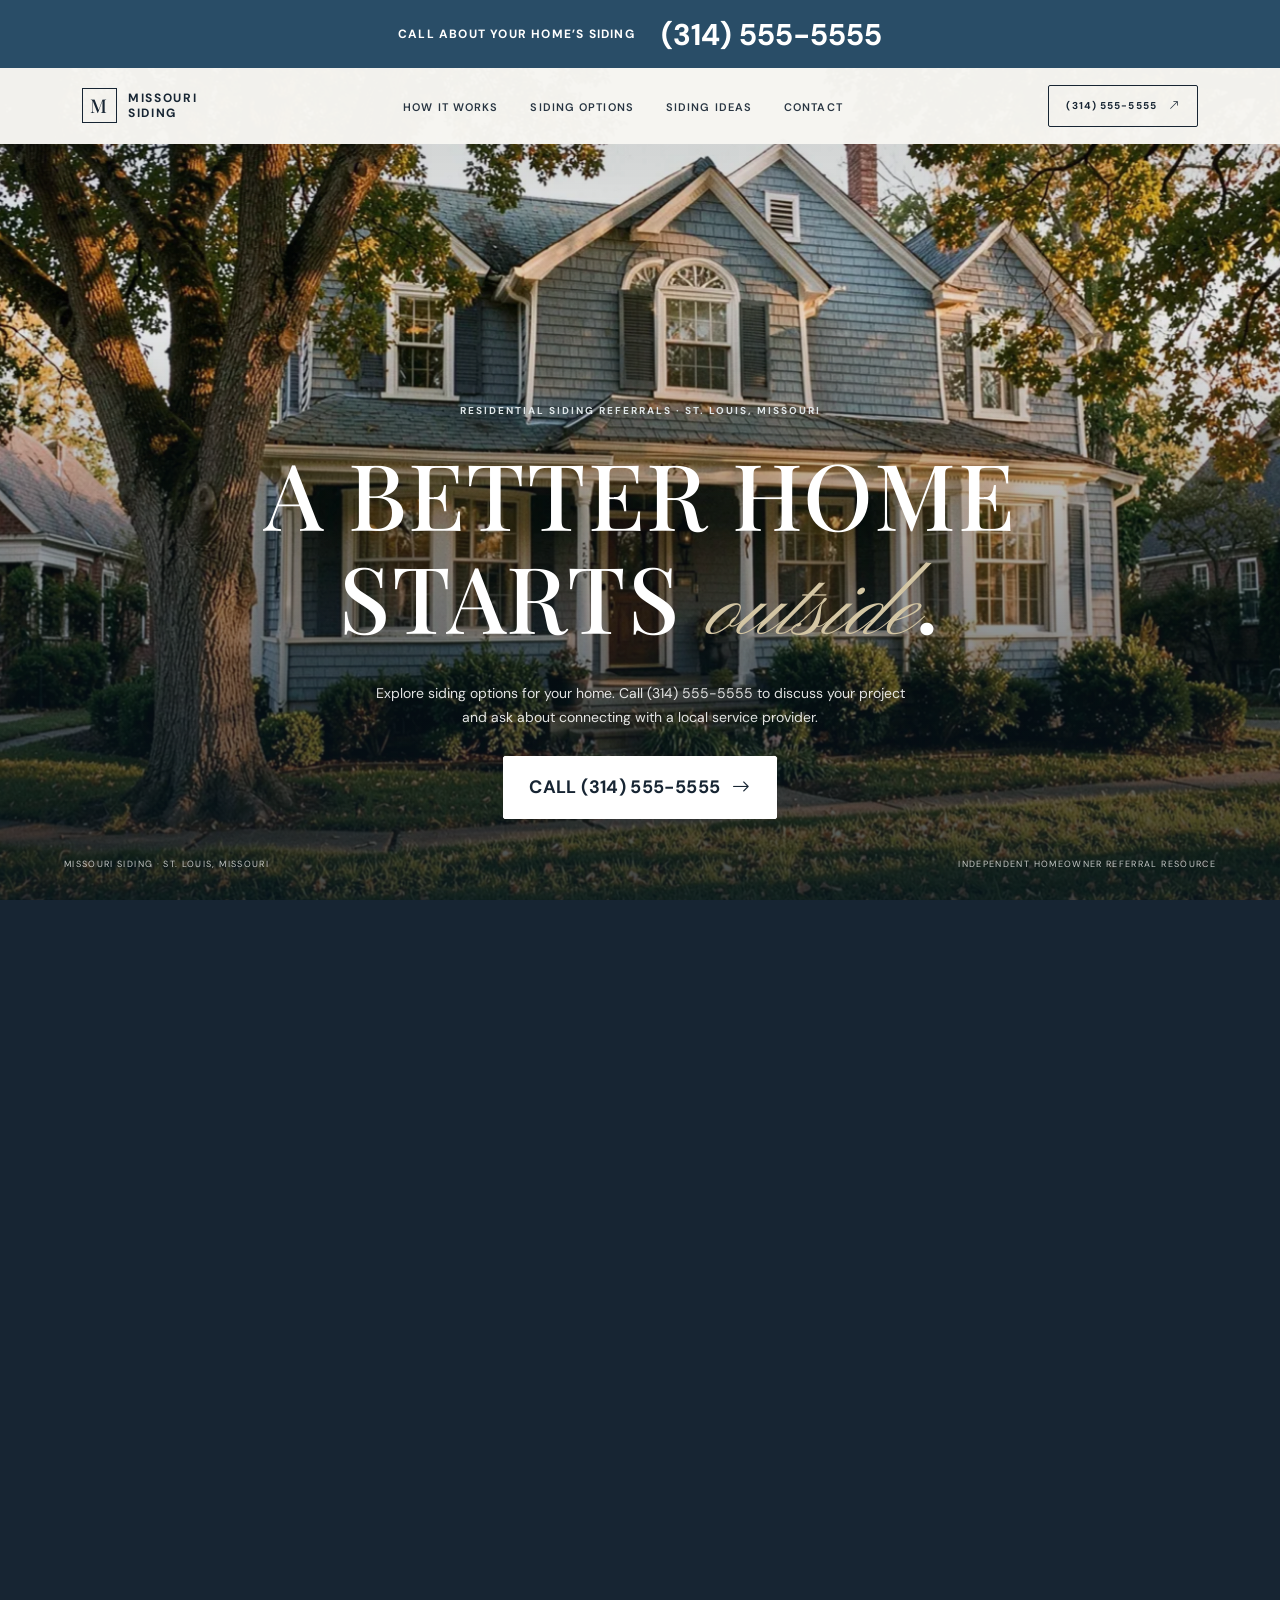
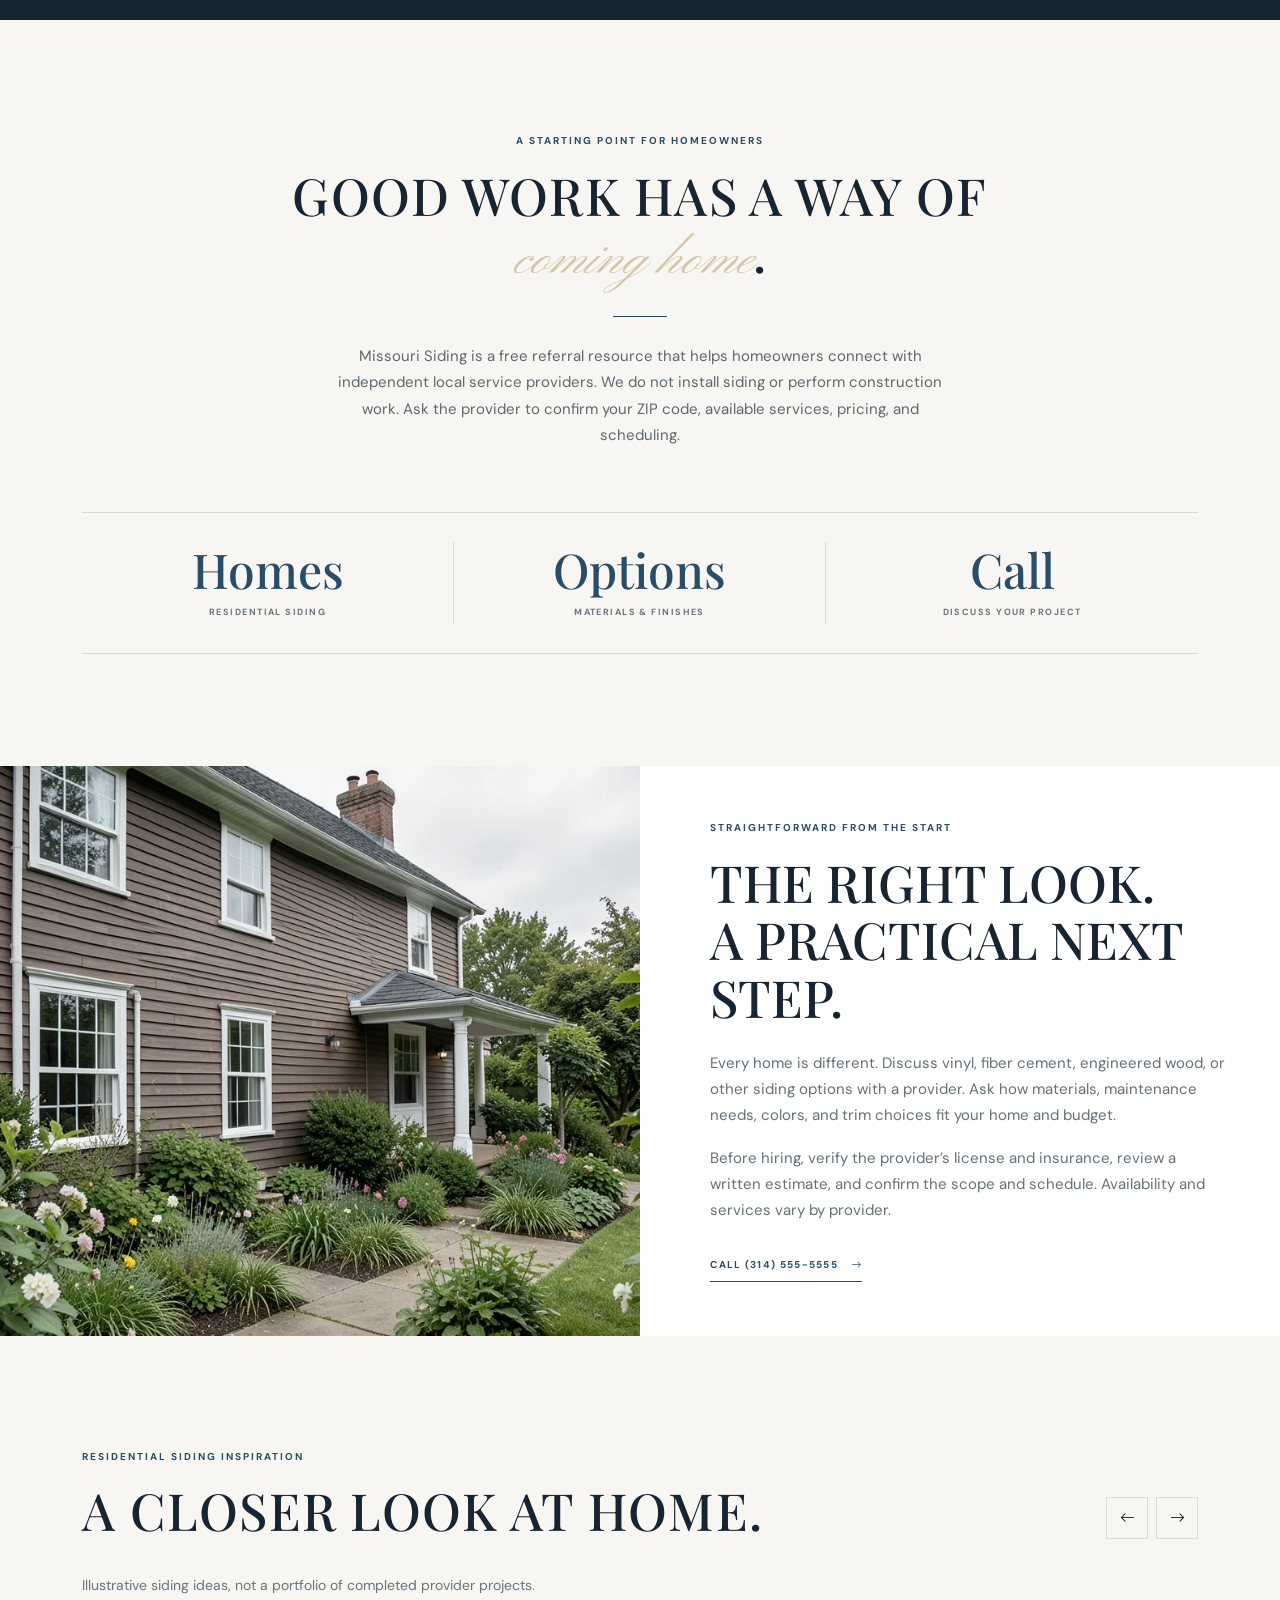
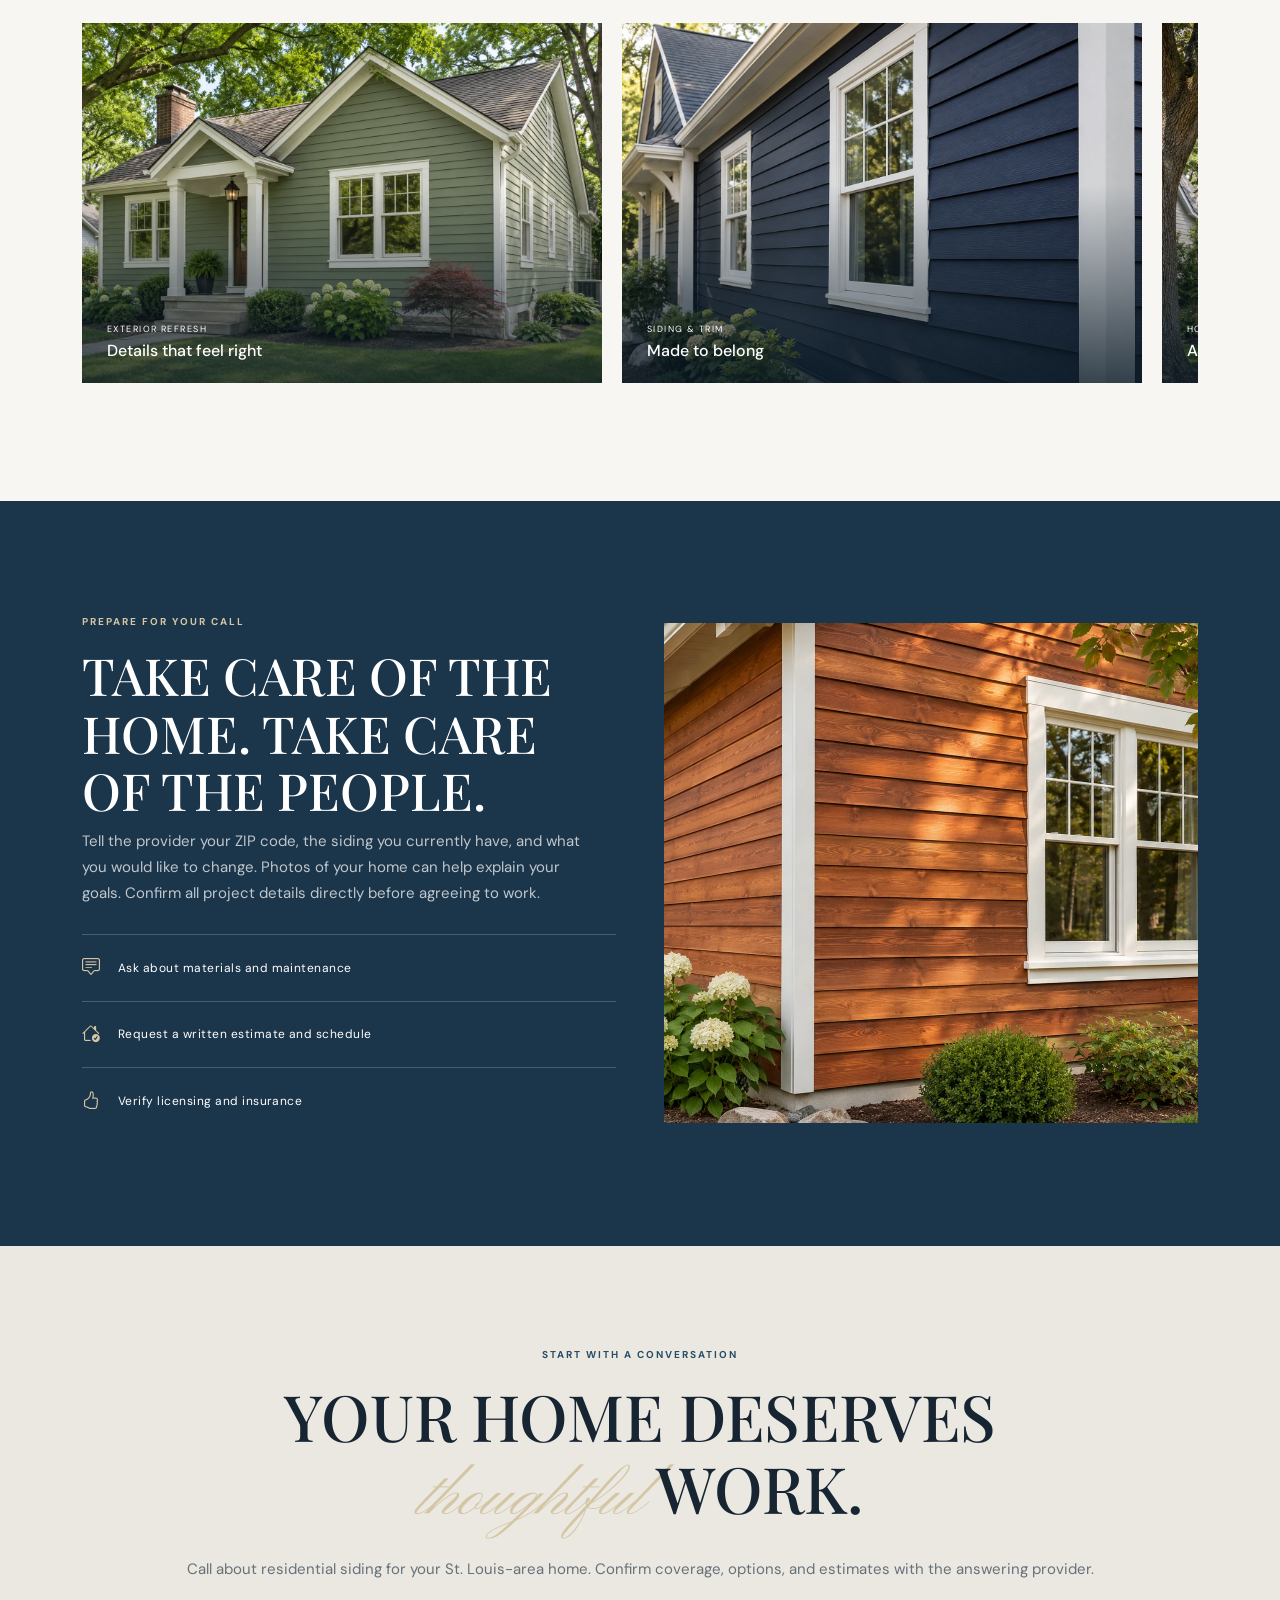
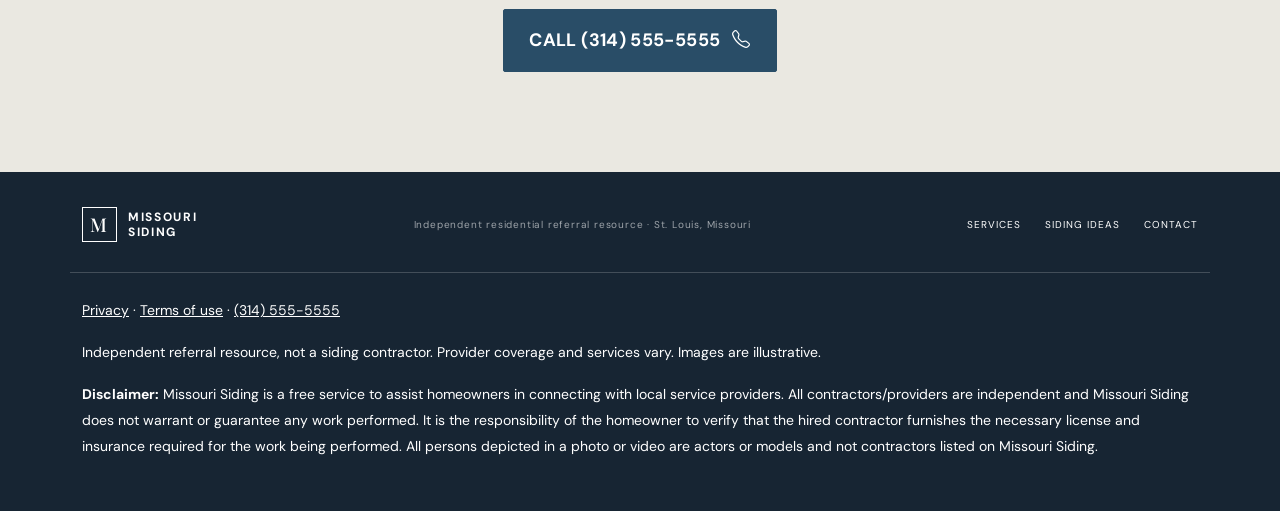
==== index.html @ 9c2a3795 "Add files via upload" ====
<!doctype html>
<html lang="en">
<head>
  <meta charset="utf-8">
  <meta name="viewport" content="width=device-width, initial-scale=1">
  <meta name="theme-color" content="#f7f6f2">
  <meta name="description" content="Explore residential siding options with Missouri Siding, an independent homeowner referral resource focused on St. Louis, Missouri.">
  <title>Missouri Siding — St. Louis Exterior Remodeling</title>
  <link rel="preconnect" href="https://fonts.googleapis.com">
  <link rel="preconnect" href="https://fonts.gstatic.com" crossorigin>
  <link href="https://fonts.googleapis.com/css2?family=DM+Sans:wght@400;500;600;700&family=Playfair+Display:wght@500;600;700&family=Pinyon+Script&display=swap" rel="stylesheet">
  <link href="https://cdn.jsdelivr.net/npm/bootstrap@5.3.3/dist/css/bootstrap.min.css" rel="stylesheet">
  <link href="https://cdn.jsdelivr.net/npm/bootstrap-icons@1.11.3/font/bootstrap-icons.min.css" rel="stylesheet">
  
<link rel="stylesheet" href="css/style.css">
</head>
<body><a class="call-banner" href="tel:+13145555555"><span>CALL ABOUT YOUR HOME’S SIDING</span><strong>(314) 555-5555</strong></a>
  <header class="site-nav" id="navbar">
    <div class="container nav-inner">
      <a class="brand" href="#top" aria-label="Missouri Siding home"><span class="brand-mark">M</span><span>Missouri<br>Siding</span></a>
      <nav aria-label="Main navigation">
        <ul class="nav-links">
          <li><a href="#story">How it works</a></li><li><a href="#services">Siding options</a></li><li><a href="#work">Siding ideas</a></li><li><a href="#contact">Contact</a></li>
        </ul>
      </nav>
      <a class="nav-cta" href="tel:+13145555555">(314) 555-5555 <i class="bi bi-arrow-up-right"></i></a>
      <button class="menu-toggle" aria-label="Open navigation" onclick="document.getElementById('mobileLinks').classList.toggle('d-none')"><i class="bi bi-list"></i></button>
    </div>
    <div id="mobileLinks" class="d-none bg-light text-dark p-3">
      <a class="d-block py-2" href="#story">How it works</a><a class="d-block py-2" href="#services">Siding options</a><a class="d-block py-2" href="#work">Siding ideas</a><a class="d-block py-2" href="#contact">Contact</a>
    </div>
  </header>

  <main id="top">
    <section class="hero-scroll" aria-label="Missouri Siding home">
      <div class="hero-sticky">
        <img class="hero-image first" src="assets/img-1.webp" alt="Beautiful updated home with classic siding">
        <img class="hero-image second" src="assets/img-2.webp" alt="Freshly renovated home exterior">
        <div class="hero-shade"></div>
        <div class="hero-content">
          <div class="eyebrow">Residential siding referrals · St. Louis, Missouri</div>
          <h1>A better home<br>starts <em class="script">outside</em>.</h1>
          <p>Explore siding options for your home. Call (314) 555-5555 to discuss your project and ask about connecting with a local service provider.</p>
          <a class="button-primary" href="tel:+13145555555">Call (314) 555-5555 <i class="bi bi-arrow-right"></i></a>
        </div>
        <div class="hero-caption"><span>Missouri Siding · St. Louis, Missouri</span><span>Independent homeowner referral resource</span></div>
      </div>
    </section>

    <section class="section-pad" id="story">
      <div class="container">
        <div class="intro reveal">
          <div class="eyebrow eyebrow-blue">A starting point for homeowners</div>
          <h2>Good work has a way of <em class="script">coming home</em>.</h2>
          <div class="rule"></div>
          <p>Missouri Siding is a free referral resource that helps homeowners connect with independent local service providers. We do not install siding or perform construction work. Ask the provider to confirm your ZIP code, available services, pricing, and scheduling.</p>
        </div>
        <div class="stats row g-0 reveal">
          <div class="col-4 stat"><strong>Homes</strong><span>Residential siding</span></div>
          <div class="col-4 stat"><strong>Options</strong><span>Materials &amp; finishes</span></div>
          <div class="col-4 stat"><strong>Call</strong><span>Discuss your project</span></div>
        </div>
      </div>
    </section>

    <section class="story" id="services">
      <div class="row g-0 align-items-stretch">
        <div class="col-md-6 story-img-wrap">
          <img src="assets/img-3.webp" alt="Carefully updated home exterior in a leafy neighborhood" loading="lazy">
        </div>
        <div class="col-md-6 d-flex align-items-center">
          <div class="story-copy reveal">
            <div class="eyebrow eyebrow-blue">Straightforward from the start</div>
            <h2>The right look.<br>A practical next step.</h2>
            <p>Every home is different. Discuss vinyl, fiber cement, engineered wood, or other siding options with a provider. Ask how materials, maintenance needs, colors, and trim choices fit your home and budget.</p>
            <p>Before hiring, verify the provider’s license and insurance, review a written estimate, and confirm the scope and schedule. Availability and services vary by provider.</p>
            <a href="tel:+13145555555" class="text-link">Call (314) 555-5555 <i class="bi bi-arrow-right"></i></a>
          </div>
        </div>
      </div>
    </section>

    <section class="section-pad" id="work">
      <div class="container">
        <div class="projects-head reveal">
          <div><div class="eyebrow eyebrow-blue">Residential siding inspiration</div><h2 class="section-title">A closer look at home.</h2></div>
          <div class="slider-buttons"><button type="button" aria-label="Previous projects" id="slidePrev"><i class="bi bi-arrow-left"></i></button><button type="button" aria-label="Next projects" id="slideNext"><i class="bi bi-arrow-right"></i></button></div>
        </div>
        <p class="photo-note">Illustrative siding ideas, not a portfolio of completed provider projects.</p><div class="project-track" id="projectTrack" aria-label="Illustrative residential siding photographs">
          <article class="project-card"><img src="assets/sage-lap-siding.webp" alt="Sage green horizontal siding on a family home" loading="lazy"><div class="project-label"><span>Exterior refresh</span><h3>Details that feel right</h3></div></article>
          <article class="project-card"><img src="assets/navy-siding-detail.webp" alt="Navy blue lap siding with crisp white window trim" loading="lazy"><div class="project-label"><span>Siding &amp; trim</span><h3>Made to belong</h3></div></article>
          <article class="project-card"><img src="assets/cream-board-batten.webp" alt="Cream vertical board-and-batten siding on a craftsman home" loading="lazy"><div class="project-label"><span>Home exterior</span><h3>A fresh first impression</h3></div></article>
          <article class="project-card"><img src="assets/gray-home-siding.webp" alt="Gray lap siding on a traditional residential home" loading="lazy"><div class="project-label"><span>Thoughtful renovation</span><h3>Built for the long run</h3></div></article>
        </div>
      </div>
    </section>

    <section class="section-pad promise">
      <div class="container">
        <div class="row align-items-center g-5">
          <div class="col-lg-6 reveal">
            <div class="eyebrow eyebrow-blue">Prepare for your call</div>
            <h2>Take care of the home. Take care of the people.</h2>
            <p>Tell the provider your ZIP code, the siding you currently have, and what you would like to change. Photos of your home can help explain your goals. Confirm all project details directly before agreeing to work.</p>
            <div class="promise-list" aria-label="Our commitments">
              <div class="promise-item"><i class="bi bi-chat-square-text"></i><span>Ask about materials and maintenance</span></div>
              <div class="promise-item"><i class="bi bi-house-check"></i><span>Request a written estimate and schedule</span></div>
              <div class="promise-item"><i class="bi bi-hand-thumbs-up"></i><span>Verify licensing and insurance</span></div>
            </div>
          </div>
          <div class="col-lg-6 promise-photo reveal">
            <img src="assets/cedar-siding-detail.webp" alt="Cedar-toned wood siding and white window trim" loading="lazy">
          </div>
        </div>
      </div>
    </section>

    <section class="cta" id="contact">
      <div class="eyebrow eyebrow-blue">Start with a conversation</div>
      <h2>Your home deserves <em class="script">thoughtful</em> work.</h2>
      <p>Call about residential siding for your St. Louis-area home. Confirm coverage, options, and estimates with the answering provider.</p>
      <a class="button-primary" href="tel:+13145555555">Call (314) 555-5555 <i class="bi bi-telephone"></i></a>
    </section>
  </main>

  <footer>
    <div class="container footer-inner">
      <a class="brand" href="#top"><span class="brand-mark">M</span><span>Missouri<br>Siding</span></a>
      <small>Independent residential referral resource · St. Louis, Missouri</small>
      <div class="footer-links"><a href="#services">Services</a><a href="#work">Siding ideas</a><a href="#contact">Contact</a></div>
    </div>
<div class="container footer-disclaimer"><p><a href="privacy.html">Privacy</a> · <a href="terms.html">Terms of use</a> · <a href="tel:+13145555555">(314) 555-5555</a></p><p>Independent referral resource, not a siding contractor. Provider coverage and services vary. Images are illustrative.</p><p><strong>Disclaimer:</strong> Missouri Siding is a free service to assist homeowners in connecting with local service providers. All contractors/providers are independent and Missouri Siding does not warrant or guarantee any work performed. It is the responsibility of the homeowner to verify that the hired contractor furnishes the necessary license and insurance required for the work being performed. All persons depicted in a photo or video are actors or models and not contractors listed on Missouri Siding.</p></div></footer>

<a class="mobile-call" href="tel:+13145555555">CALL NOW · (314) 555-5555</a>
  <script src="https://cdn.jsdelivr.net/npm/bootstrap@5.3.3/dist/js/bootstrap.bundle.min.js"></script>
  <script>
    (() => {
      const nav = document.getElementById('navbar');
      const hero = document.querySelector('.hero-scroll');
      const first = document.querySelector('.hero-image.first');
      const second = document.querySelector('.hero-image.second');
      const reduced = window.matchMedia('(prefers-reduced-motion: reduce)').matches;
      let ticking = false;

      function updateScroll() {
        const y = window.scrollY;
        nav.classList.toggle('scrolled', y > 35);
        if (!reduced && hero) {
          const rect = hero.getBoundingClientRect();
          const progress = Math.max(0, Math.min(1, -rect.top / Math.max(1, hero.offsetHeight - innerHeight)));
          first.style.transform = `scale(${1.02 + progress * .12})`;
          second.style.transform = `scale(${1.12 + progress * .08})`;
          second.style.opacity = String(Math.max(0, Math.min(1, (progress - .2) * 1.5)));
        }
        ticking = false;
      }
      window.addEventListener('scroll', () => {
        if (!ticking) { requestAnimationFrame(updateScroll); ticking = true; }
      }, {passive:true});
      updateScroll();

      document.documentElement.classList.add('reveal-ready');
      const revealItems = document.querySelectorAll('.reveal');
      if ('IntersectionObserver' in window) {
        const observer = new IntersectionObserver(entries => {
          entries.forEach(entry => {
            if (entry.isIntersecting) {
              entry.target.classList.add('is-visible');
              observer.unobserve(entry.target);
            }
          });
        }, {threshold:.12});
        revealItems.forEach(el => observer.observe(el));
      } else {
        revealItems.forEach(el => el.classList.add('is-visible'));
      }

      const track = document.getElementById('projectTrack');
      document.getElementById('slidePrev').addEventListener('click', () => track.scrollBy({left:-track.clientWidth*.75,behavior:reduced?'auto':'smooth'}));
      document.getElementById('slideNext').addEventListener('click', () => track.scrollBy({left:track.clientWidth*.75,behavior:reduced?'auto':'smooth'}));

      const stats = document.querySelector('.stats');
      if ('IntersectionObserver' in window && !reduced) {
        const countObserver = new IntersectionObserver(entries => {
          if (entries[0].isIntersecting) {
            document.querySelectorAll('[data-count]').forEach(el => {
              const target = Number(el.dataset.count);
              const start = performance.now();
              const duration = 1300;
              function count(now) {
                const p = Math.min(1, (now - start) / duration);
                const value = Math.floor(target * (1 - Math.pow(1 - p, 3)));
                el.textContent = target === 14000 ? value.toLocaleString() + (p === 1 ? '+' : '') : value;
                if (p < 1) requestAnimationFrame(count);
              }
              requestAnimationFrame(count);
            });
            countObserver.disconnect();
          }
        }, {threshold:.45});
        countObserver.observe(stats);
      }
    })();
  </script>
</body>
</html>
---- css/style.css ----
:root{--ink:#172533;--blue:#294d67;--blue-deep:#1b354a;--paper:#f7f6f2;--line:#d9ddd9;--muted:#68747d;--serif:"Playfair Display",Georgia,serif;--sans:"DM Sans",Arial,sans-serif}
    *{box-sizing:border-box}
    html{scroll-behavior:smooth}
    body{margin:0;background:var(--paper);color:var(--ink);font-family:var(--sans);font-size:15px;line-height:1.75}
    a{color:inherit;text-decoration:none}
    .site-nav{position:fixed;z-index:20;inset:0 0 auto;padding:17px 0;color:#fff;transition:background .35s,padding .35s,color .35s,box-shadow .35s}
    .site-nav.scrolled{padding:11px 0;background:rgba(247,246,242,.91);backdrop-filter:blur(16px);color:var(--ink);box-shadow:0 1px 0 rgba(23,37,51,.1)}
    .nav-inner{display:flex;align-items:center;justify-content:space-between}
    .brand{display:flex;align-items:center;gap:11px;font-size:12px;font-weight:700;letter-spacing:.14em;line-height:1.2;text-transform:uppercase}
    .brand-mark{width:35px;height:35px;border:1px solid currentColor;display:grid;place-items:center;font-family:var(--serif);font-size:19px;font-weight:500}
    .nav-links{display:flex;align-items:center;gap:32px;margin:0;padding:0;list-style:none}
    .nav-links a{font-size:11px;font-weight:600;letter-spacing:.1em;text-transform:uppercase;opacity:.92;transition:opacity .2s}
    .nav-links a:hover{opacity:.62}
    .nav-cta,.button-primary{display:inline-flex;align-items:center;justify-content:center;gap:12px;border:1px solid currentColor;border-radius:2px;padding:11px 17px;font-size:10px;font-weight:700;letter-spacing:.11em;text-transform:uppercase;transition:.25s}
    .nav-cta:hover{background:#fff;color:var(--ink)}
    .scrolled .nav-cta:hover{background:var(--blue);color:#fff}
    .menu-toggle{display:none;background:none;border:0;color:inherit;font-size:23px}
    .hero-scroll{height:180vh;position:relative;background:#172533}
    .hero-sticky{position:sticky;top:0;height:100vh;overflow:hidden}
    .hero-image{position:absolute;inset:0;width:100%;height:100%;object-fit:cover;transform:scale(1.02);will-change:transform;transition:opacity .7s}
    .hero-image.second{opacity:0}
    .hero-shade{position:absolute;inset:0;background:linear-gradient(180deg,rgba(8,22,33,.25) 0%,rgba(8,22,33,.08) 34%,rgba(8,22,33,.76) 100%)}
    .hero-content{position:absolute;inset:auto 0 9%;text-align:center;color:#fff;padding:0 20px}
    .eyebrow{font-size:10px;font-weight:700;letter-spacing:.2em;text-transform:uppercase}
    .hero-content .eyebrow{color:#e0e7e9}
    h1,h2,h3{font-family:var(--serif);font-weight:500;text-transform:uppercase;line-height:1.12}
    .hero-content h1{font-size:clamp(2.8rem,7.2vw,6.8rem);letter-spacing:.018em;margin:22px auto 17px;max-width:1050px}
    .script{font-family:"Pinyon Script",cursive;text-transform:none;font-weight:400;color:#d4c6a4;letter-spacing:0}
    .hero-content p{max-width:550px;margin:0 auto 26px;color:rgba(255,255,255,.88);font-size:14px}
    .button-primary{background:#fff;color:var(--ink);border-color:#fff;padding:14px 21px}
    .button-primary:hover{background:transparent;color:#fff}
    .hero-caption{position:absolute;bottom:27px;left:5%;right:5%;display:flex;justify-content:space-between;color:rgba(255,255,255,.75);font-size:9px;letter-spacing:.15em;text-transform:uppercase}
    .section-pad{padding:112px 0}
    .eyebrow-blue{color:var(--blue);margin-bottom:17px}
    .intro{text-align:center;max-width:800px;margin:auto}
    .intro h2,.section-title{font-size:clamp(2rem,4vw,3.5rem);letter-spacing:.025em}
    .intro p{max-width:640px;margin:22px auto 0;color:#5d6870}
    .rule{width:54px;height:1px;background:var(--blue);margin:26px auto}
    .stats{border-top:1px solid var(--line);border-bottom:1px solid var(--line);margin-top:64px;padding:29px 0}
    .stat{height:100%;text-align:center;border-right:1px solid var(--line)}
    .stat:last-child{border:0}
    .stat strong{display:block;color:var(--blue);font-family:var(--serif);font-size:clamp(2rem,4vw,3rem);font-weight:500;line-height:1.15}
    .stat span{font-size:9px;font-weight:700;letter-spacing:.16em;text-transform:uppercase;color:var(--muted)}
    .story{background:#fff}
    .story-img-wrap{height:570px;overflow:hidden;position:relative}
    .story-img-wrap img,.project-card img{width:100%;height:100%;object-fit:cover;transition:transform .8s}
    .story-img-wrap:hover img,.project-card:hover img{transform:scale(1.04)}
    .story-copy{padding:40px 8% 40px 11%}
    .story-copy h2{font-size:clamp(2rem,4vw,3.2rem);margin-bottom:24px}
    .story-copy p{color:#647078}
    .text-link{display:inline-flex;align-items:center;gap:13px;margin-top:17px;color:var(--blue);font-size:10px;font-weight:700;letter-spacing:.13em;text-transform:uppercase;border-bottom:1px solid var(--blue);padding-bottom:7px}
    .projects-head{display:flex;justify-content:space-between;align-items:end;margin-bottom:34px}
    .projects-head .section-title{margin:0}
    .slider-buttons{display:flex;gap:8px}
    .slider-buttons button{width:42px;height:42px;border:1px solid var(--line);background:transparent;color:var(--ink);transition:.2s}
    .slider-buttons button:hover{background:var(--blue);color:#fff}
    .project-track{display:flex;gap:20px;overflow-x:auto;scroll-snap-type:x mandatory;scrollbar-width:none;padding-bottom:6px}
    .project-track::-webkit-scrollbar{display:none}
    .project-card{position:relative;flex:0 0 min(42vw,520px);height:360px;overflow:hidden;scroll-snap-align:start;background:#ddd}
    .project-card:after{content:"";position:absolute;inset:45% 0 0;background:linear-gradient(transparent,rgba(11,27,39,.77))}
    .project-label{position:absolute;z-index:1;bottom:23px;left:25px;color:#fff}
    .project-label span{display:block;font-size:9px;letter-spacing:.16em;text-transform:uppercase}
    .project-label h3{margin:4px 0 0;font-family:var(--sans);font-size:16px;font-weight:500;text-transform:none}
    .promise{background:var(--blue-deep);color:#fff}
    .promise .eyebrow-blue{color:#d4c6a4}
    .promise h2{max-width:600px;font-size:clamp(2rem,4vw,3.5rem)}
    .promise p{max-width:510px;color:rgba(255,255,255,.72)}
    .promise-list{margin-top:28px}
    .promise-item{padding:17px 0;border-top:1px solid rgba(255,255,255,.2);display:flex;gap:18px;align-items:center}
    .promise-item i{color:#d4c6a4;font-size:18px}
    .promise-item span{font-size:12px;letter-spacing:.04em}
    .promise-photo{height:500px;overflow:hidden}
    .promise-photo img{width:100%;height:100%;object-fit:cover}
    .cta{background:#eae8e1;text-align:center;padding:100px 20px}
    .cta h2{font-size:clamp(2.3rem,5vw,4.4rem);margin:10px auto 20px;max-width:800px}
    .cta p{color:#66717a;margin:0 auto 27px}
    .cta .button-primary{background:var(--blue);color:#fff;border-color:var(--blue)}
    .cta .button-primary:hover{background:transparent;color:var(--blue)}
    footer{background:#172533;color:#fff;padding:35px 0}
    .footer-inner{display:flex;align-items:center;justify-content:space-between;gap:20px}
    footer small{color:rgba(255,255,255,.58);font-size:10px;letter-spacing:.08em}
    .footer-links{display:flex;gap:24px;font-size:10px;letter-spacing:.1em;text-transform:uppercase}
    .reveal-ready .reveal{opacity:0;transform:translateY(24px);transition:opacity .7s ease,transform .7s ease}
    .reveal-ready .reveal.is-visible{opacity:1;transform:none}
    @media(max-width:767px){
      .site-nav{padding:13px 0}.nav-links{display:none}.menu-toggle{display:block}.nav-cta{padding:9px 11px;font-size:9px}
      .brand{font-size:10px;gap:8px}.brand-mark{width:31px;height:31px}
      .hero-scroll{height:150vh}.hero-content{bottom:12%}.hero-content h1{font-size:clamp(2.65rem,12vw,4.5rem)}
      .hero-content p{font-size:13px}.hero-caption{font-size:8px}
      .section-pad{padding:76px 0}.stats{margin-top:43px}.stat{padding:12px 0;border-right:0}
      .story-img-wrap{height:370px}.story-copy{padding:42px 7%}
      .projects-head{align-items:center}.project-card{flex-basis:82vw;height:300px}
      .promise-photo{height:330px;margin-top:30px}.cta{padding:75px 20px}
      .footer-inner{align-items:flex-start;flex-direction:column}.footer-links{gap:16px;flex-wrap:wrap}
    }
    @media(prefers-reduced-motion:reduce){
      html{scroll-behavior:auto}
      *,*::before,*::after{animation-duration:.01ms!important;animation-iteration-count:1!important;transition-duration:.01ms!important}
      .hero-image{transform:none!important}
    }
/* Residential referral call presentation */
.call-banner{position:fixed;inset:0 0 auto;z-index:1000;min-height:68px;display:flex;align-items:center;justify-content:center;gap:26px;background:#294d67;color:#fff;padding:9px 16px;text-align:center}.call-banner span{font-size:12px;font-weight:700;letter-spacing:.1em}.call-banner strong{font-size:30px;line-height:1.3;white-space:nowrap}.site-nav{top:68px;background:rgba(247,246,242,.98);color:var(--ink)}.hero-content .button-primary,.cta .button-primary{font-size:18px;letter-spacing:.02em;padding:15px 25px}.cta .button-primary{background:#294d67;color:#fff;border-color:#294d67}.cta .button-primary:hover{background:#172533}.footer-disclaimer{margin-top:30px;padding-top:25px;border-top:1px solid #ffffff30;font-size:14px;line-height:1.85}.footer-disclaimer a{text-decoration:underline}.mobile-call{display:none}.photo-note{color:var(--muted);font-size:14px;margin-bottom:25px}section[id]{scroll-margin-top:165px}.policy{max-width:900px;margin:auto;padding:220px 24px 80px;min-height:65vh}.policy h1{font-size:clamp(2.2rem,5vw,3.5rem)}.policy h2{font-size:1.5rem;margin-top:30px}.reveal{opacity:1;transform:none}
@media(max-width:767px){.call-banner{flex-direction:column;gap:0;min-height:76px}.call-banner span{font-size:10px}.call-banner strong{font-size:28px}.site-nav{top:76px}.hero-content{bottom:10%}.hero-content h1{font-size:clamp(2.6rem,11vw,4rem)}.hero-content p{font-size:14px;max-width:480px}.hero-caption{display:none}.nav-cta{font-size:11px;letter-spacing:0;padding:10px}.mobile-call{display:block;position:fixed;inset:auto 0 0;z-index:1000;background:#294d67;color:#fff;text-align:center;font-size:21px;font-weight:700;padding:13px 8px calc(13px + env(safe-area-inset-bottom))}body{padding-bottom:65px}.stat strong{font-size:1.8rem}.stat span{font-size:9px}.policy{padding-top:210px}}
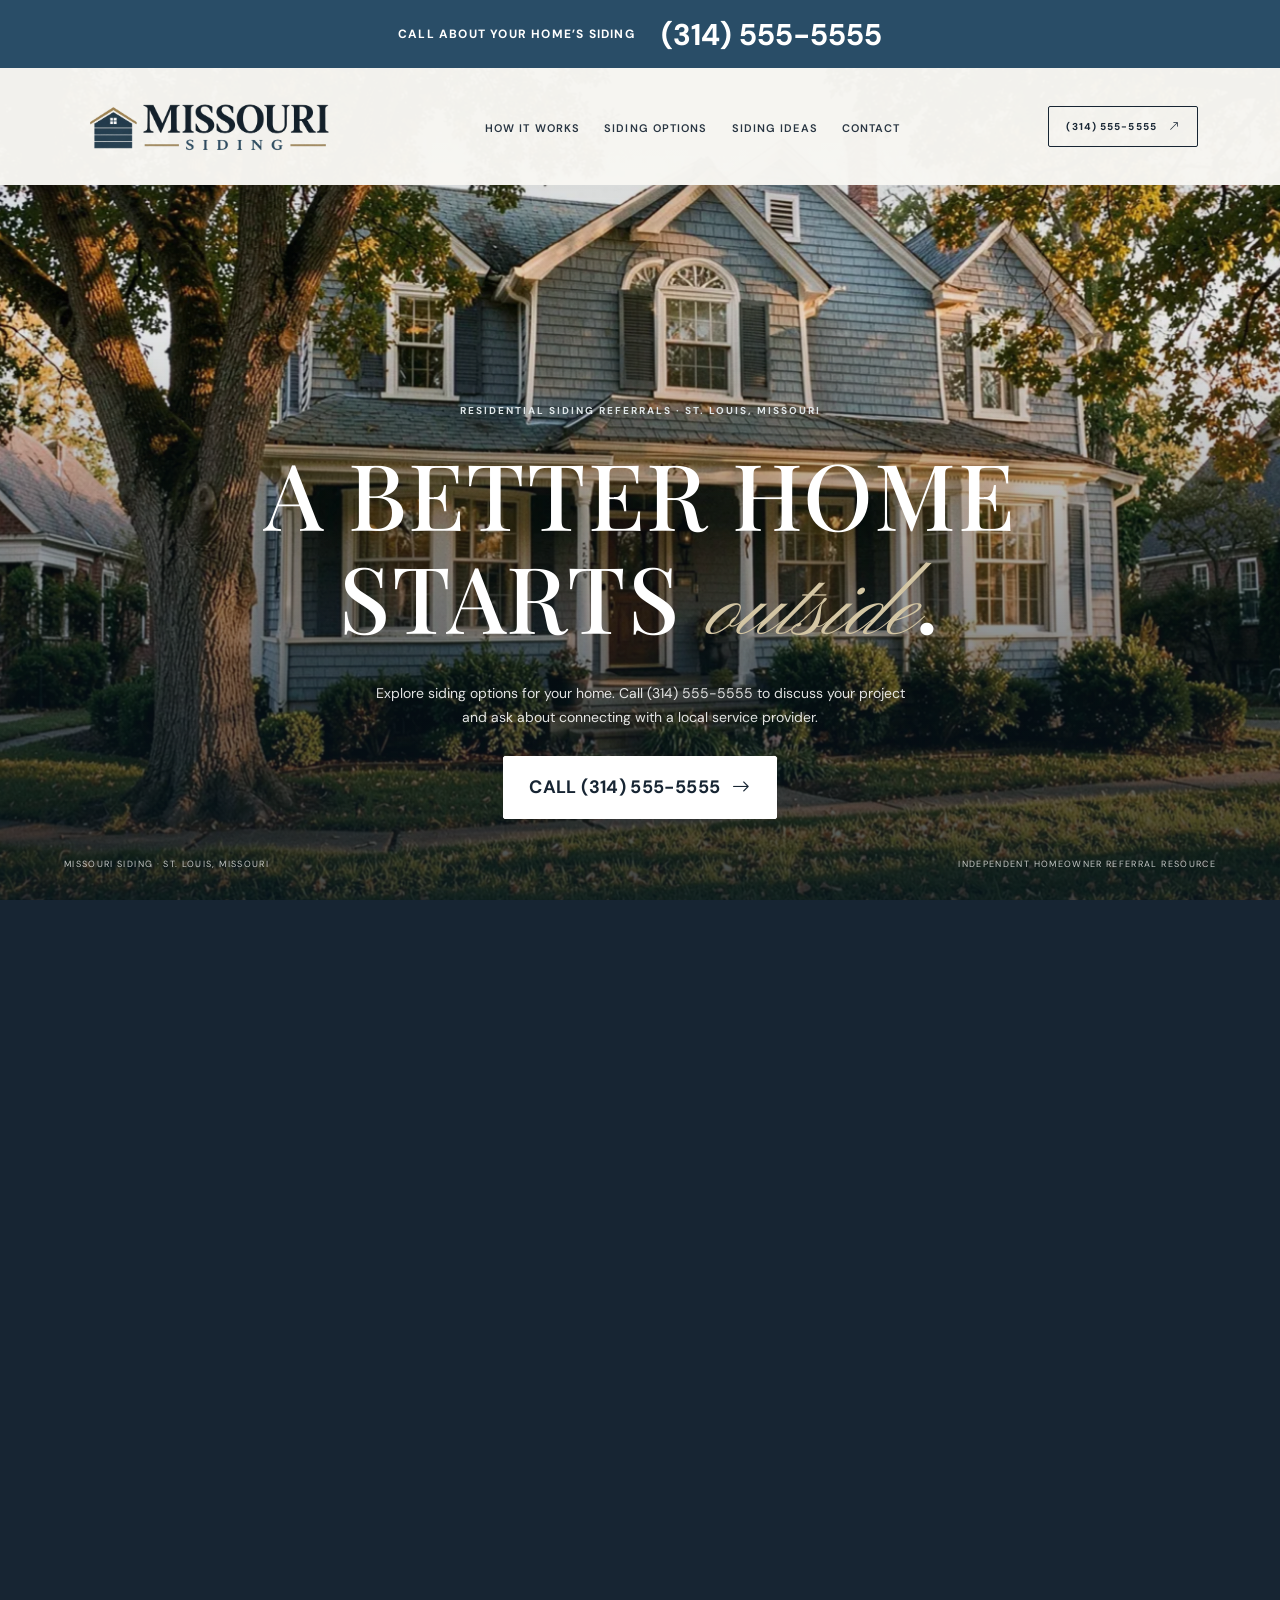
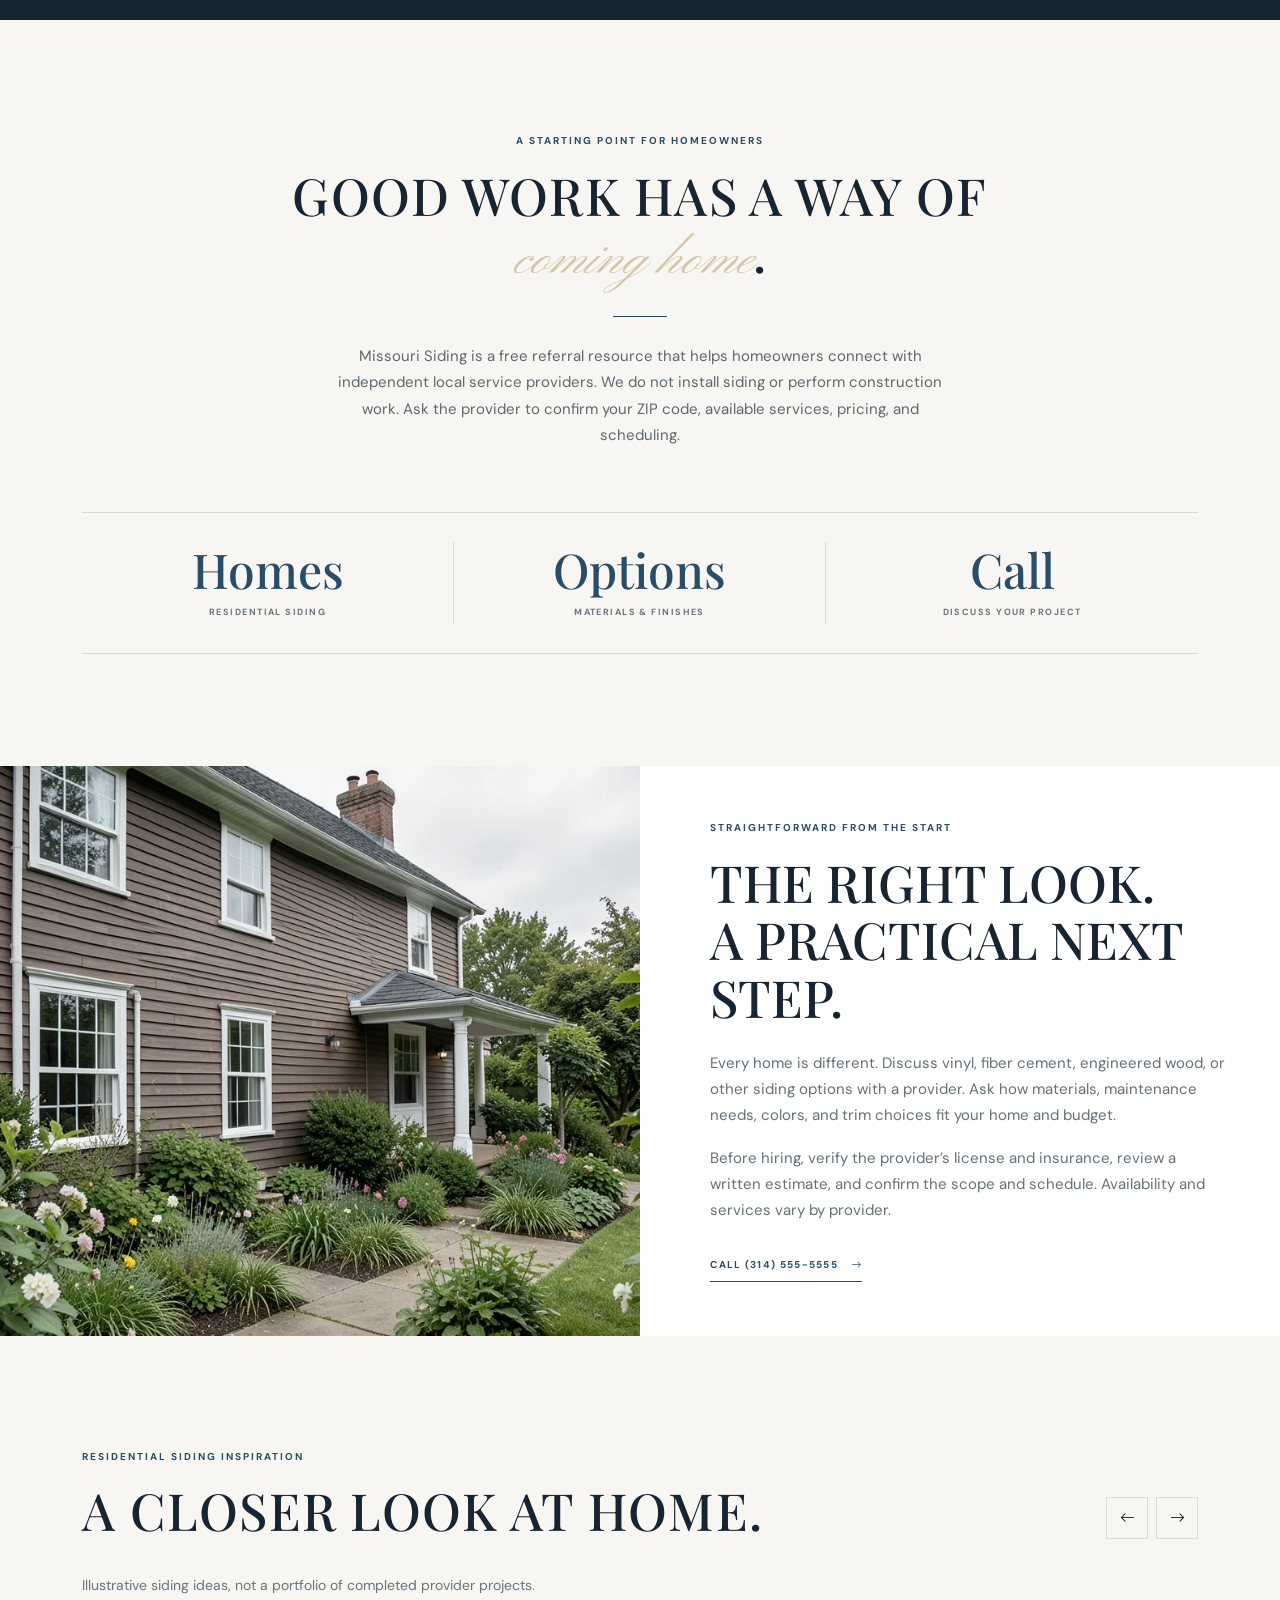
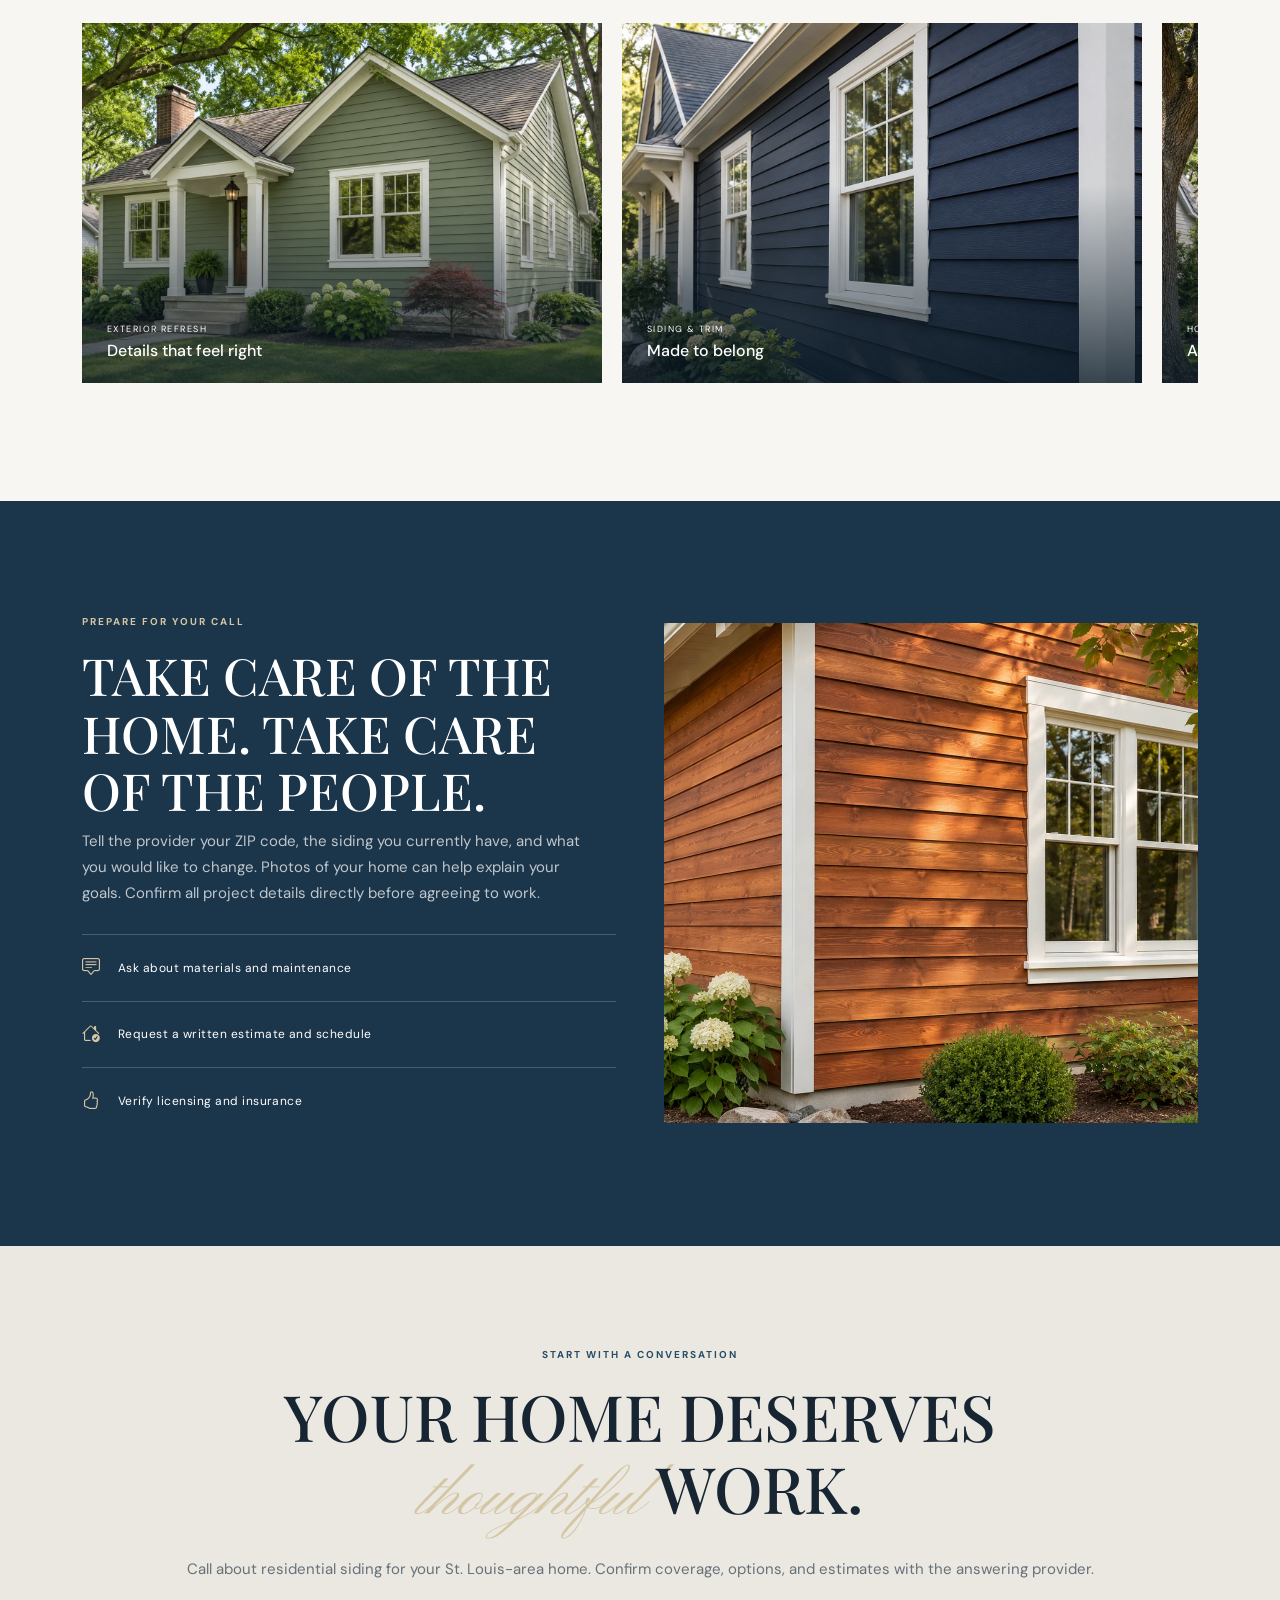
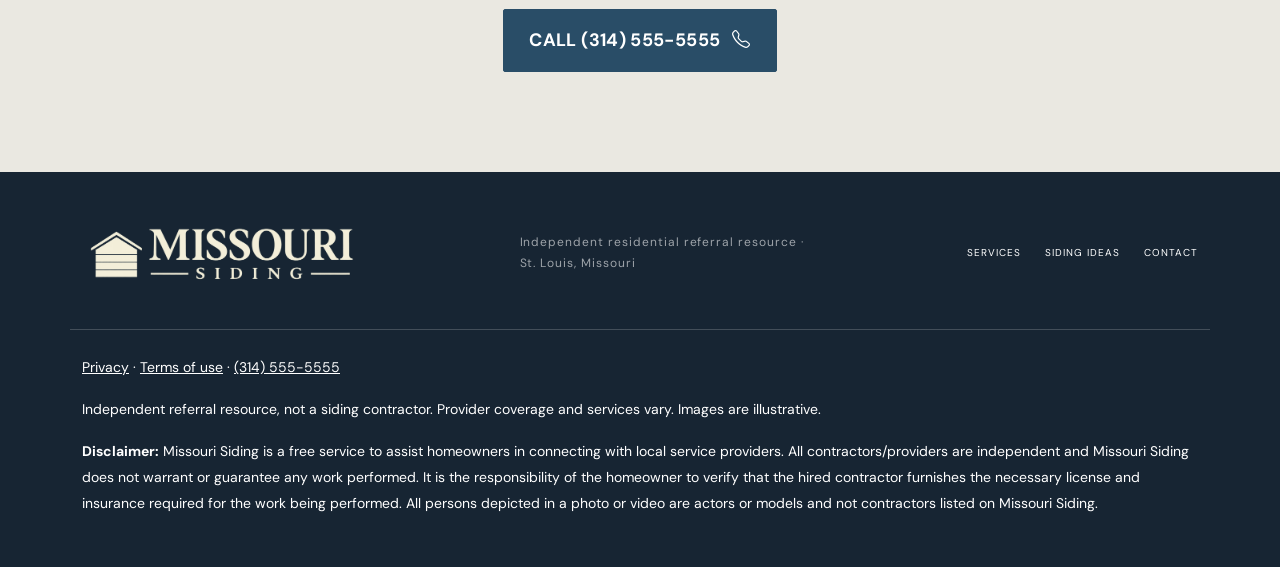
==== commit 6d2b3bf8: "Add files via upload" ====
--- a/index.html
+++ b/index.html
@@ -17,7 +17,7 @@
 <body><a class="call-banner" href="tel:+13145555555"><span>CALL ABOUT YOUR HOME’S SIDING</span><strong>(314) 555-5555</strong></a>
   <header class="site-nav" id="navbar">
     <div class="container nav-inner">
-      <a class="brand" href="#top" aria-label="Missouri Siding home"><span class="brand-mark">M</span><span>Missouri<br>Siding</span></a>
+      <a class="brand logo-brand" href="index.html" aria-label="Missouri Siding home"><img src="assets/missouri-siding-logo.png" alt="Missouri Siding" width="1400" height="458"></a>
       <nav aria-label="Main navigation">
         <ul class="nav-links">
           <li><a href="#story">How it works</a></li><li><a href="#services">Siding options</a></li><li><a href="#work">Siding ideas</a></li><li><a href="#contact">Contact</a></li>
@@ -125,7 +125,7 @@
 
   <footer>
     <div class="container footer-inner">
-      <a class="brand" href="#top"><span class="brand-mark">M</span><span>Missouri<br>Siding</span></a>
+      <a class="brand logo-brand" href="index.html" aria-label="Missouri Siding home"><img src="assets/missouri-siding-logo.png" alt="Missouri Siding" width="1400" height="458"></a>
       <small>Independent residential referral resource · St. Louis, Missouri</small>
       <div class="footer-links"><a href="#services">Services</a><a href="#work">Siding ideas</a><a href="#contact">Contact</a></div>
     </div>
--- a/css/style.css
+++ b/css/style.css
@@ -101,3 +101,9 @@
 /* Residential referral call presentation */
 .call-banner{position:fixed;inset:0 0 auto;z-index:1000;min-height:68px;display:flex;align-items:center;justify-content:center;gap:26px;background:#294d67;color:#fff;padding:9px 16px;text-align:center}.call-banner span{font-size:12px;font-weight:700;letter-spacing:.1em}.call-banner strong{font-size:30px;line-height:1.3;white-space:nowrap}.site-nav{top:68px;background:rgba(247,246,242,.98);color:var(--ink)}.hero-content .button-primary,.cta .button-primary{font-size:18px;letter-spacing:.02em;padding:15px 25px}.cta .button-primary{background:#294d67;color:#fff;border-color:#294d67}.cta .button-primary:hover{background:#172533}.footer-disclaimer{margin-top:30px;padding-top:25px;border-top:1px solid #ffffff30;font-size:14px;line-height:1.85}.footer-disclaimer a{text-decoration:underline}.mobile-call{display:none}.photo-note{color:var(--muted);font-size:14px;margin-bottom:25px}section[id]{scroll-margin-top:165px}.policy{max-width:900px;margin:auto;padding:220px 24px 80px;min-height:65vh}.policy h1{font-size:clamp(2.2rem,5vw,3.5rem)}.policy h2{font-size:1.5rem;margin-top:30px}.reveal{opacity:1;transform:none}
 @media(max-width:767px){.call-banner{flex-direction:column;gap:0;min-height:76px}.call-banner span{font-size:10px}.call-banner strong{font-size:28px}.site-nav{top:76px}.hero-content{bottom:10%}.hero-content h1{font-size:clamp(2.6rem,11vw,4rem)}.hero-content p{font-size:14px;max-width:480px}.hero-caption{display:none}.nav-cta{font-size:11px;letter-spacing:0;padding:10px}.mobile-call{display:block;position:fixed;inset:auto 0 0;z-index:1000;background:#294d67;color:#fff;text-align:center;font-size:21px;font-weight:700;padding:13px 8px calc(13px + env(safe-area-inset-bottom))}body{padding-bottom:65px}.stat strong{font-size:1.8rem}.stat span{font-size:9px}.policy{padding-top:210px}}
+
+/* Approved Missouri Siding identity */
+.logo-brand{display:inline-flex;flex-shrink:0;line-height:1}.logo-brand img{display:block;width:255px;height:auto;max-width:100%;object-fit:contain}.nav-inner{gap:22px}.nav-cta{white-space:nowrap}.nav-links{gap:24px}footer .logo-brand img{width:280px;filter:brightness(0) saturate(100%) invert(92%) sepia(13%) saturate(331%) hue-rotate(350deg) brightness(105%) contrast(92%)}.footer-inner{flex-wrap:wrap}footer small{max-width:290px;font-size:12px}
+@media(max-width:991px){.logo-brand img{width:220px}.nav-inner{gap:16px}}
+@media(max-width:480px){.logo-brand img{width:180px}.nav-inner{gap:10px}.nav-cta{font-size:11px;letter-spacing:0;padding:10px 8px}.nav-cta i{display:none}.menu-toggle{padding:0;font-size:23px}.site-nav{padding:12px 0}.site-nav.scrolled{padding:10px 0}footer .logo-brand img{width:260px}}
+@media(max-width:359px){.logo-brand img{width:150px}.nav-inner{gap:7px}.nav-cta{font-size:10px;padding:9px 6px}}
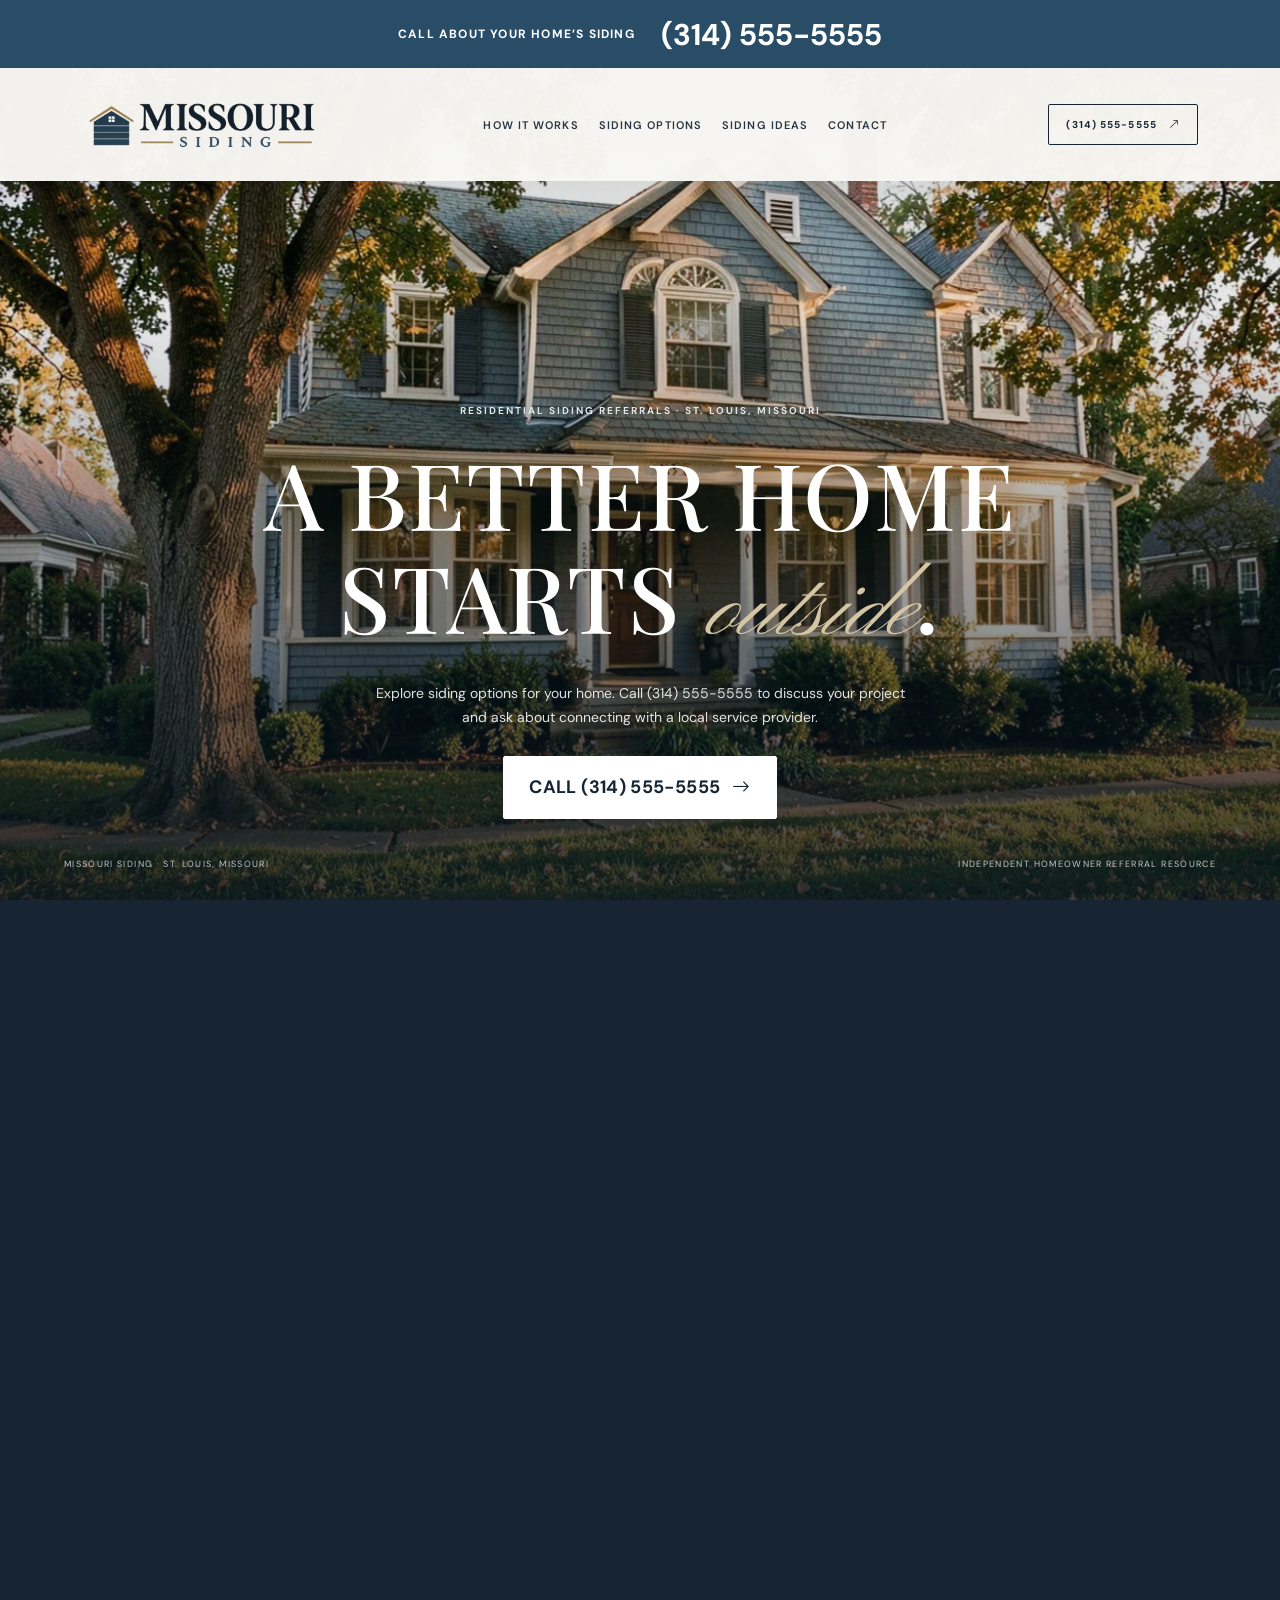
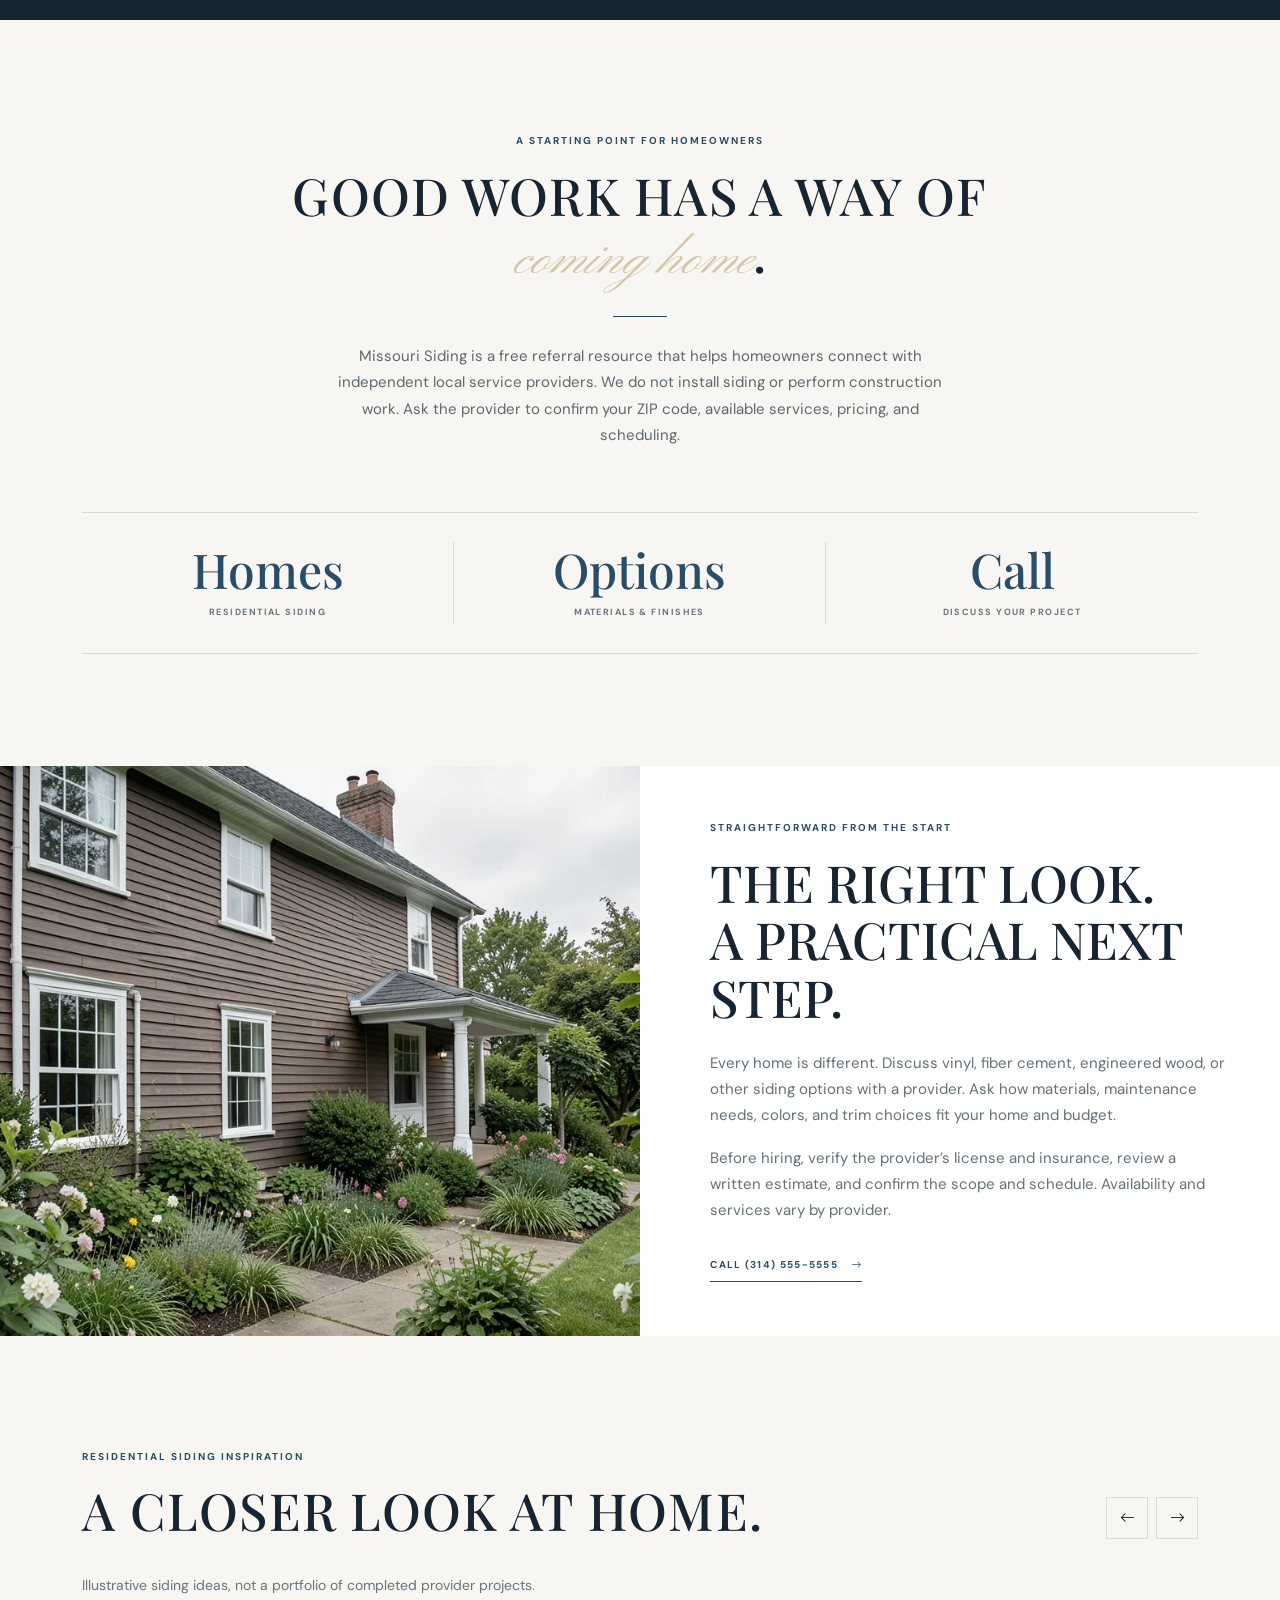
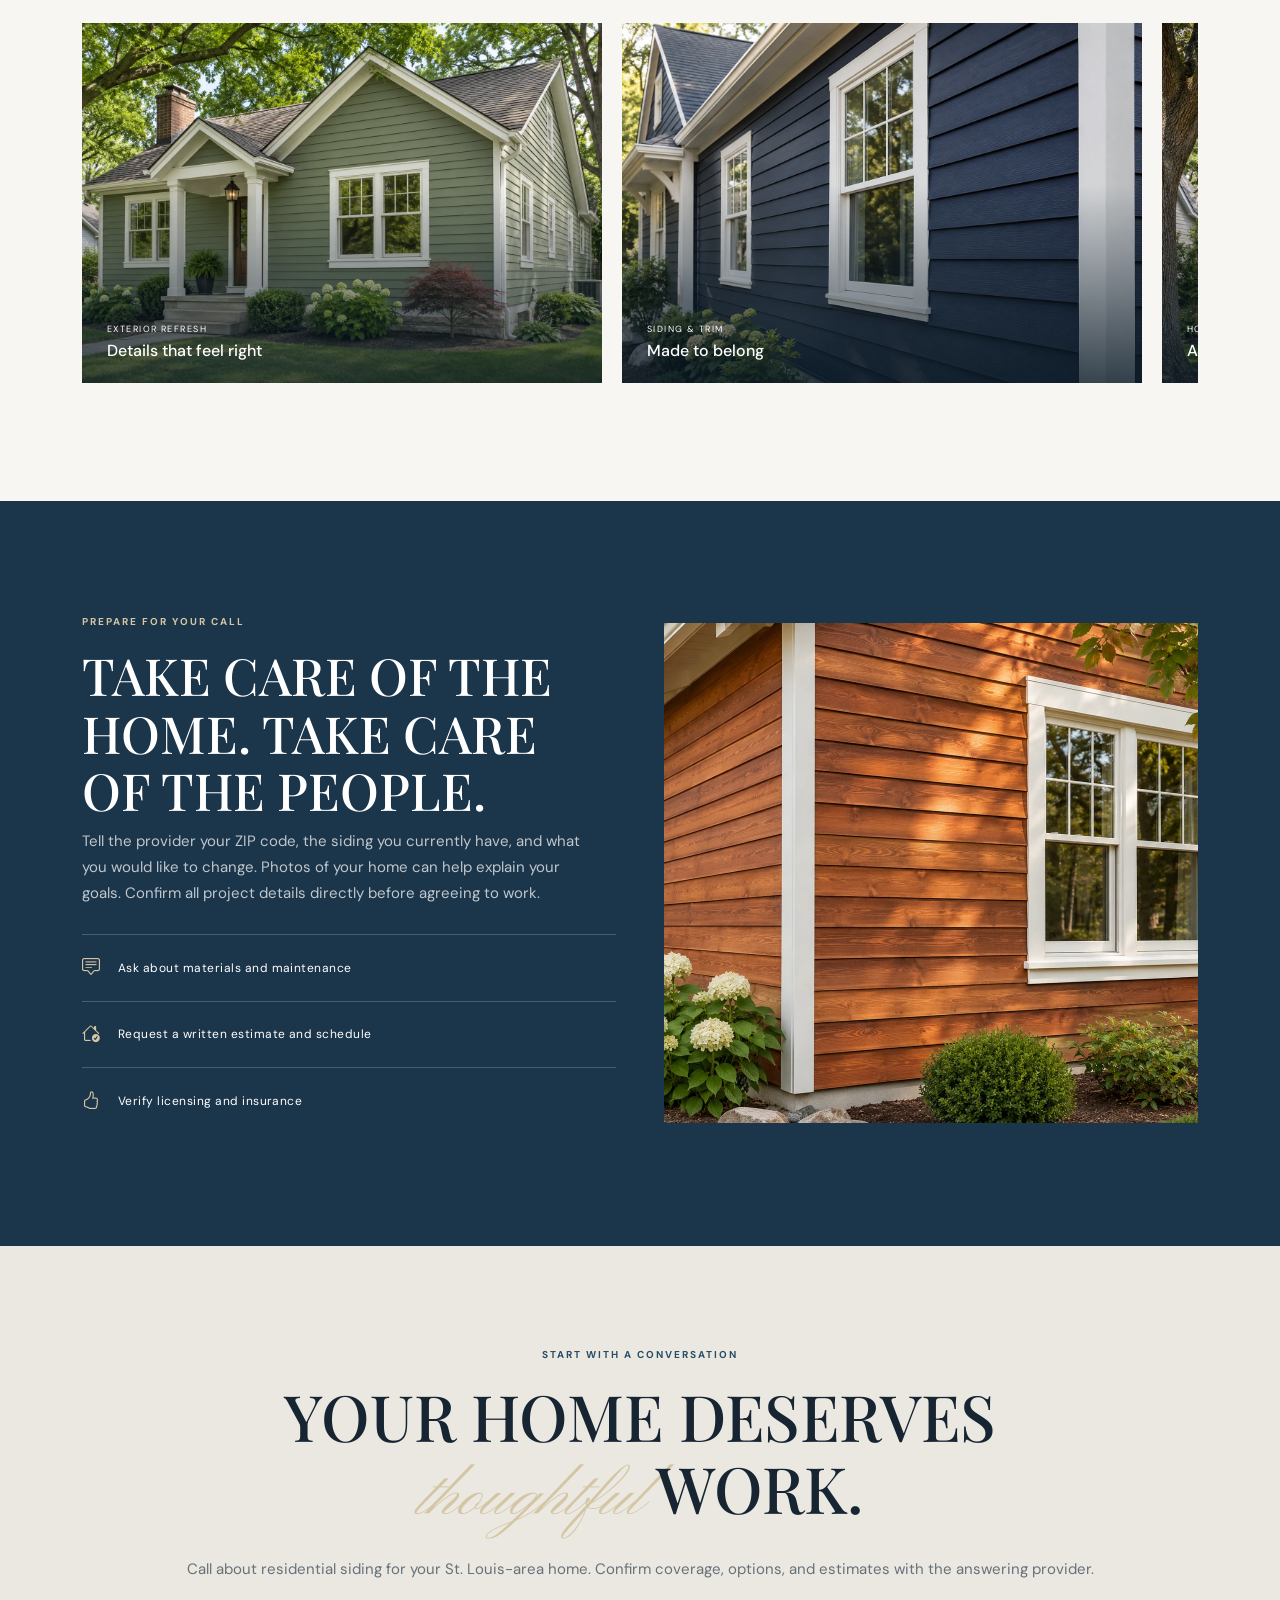
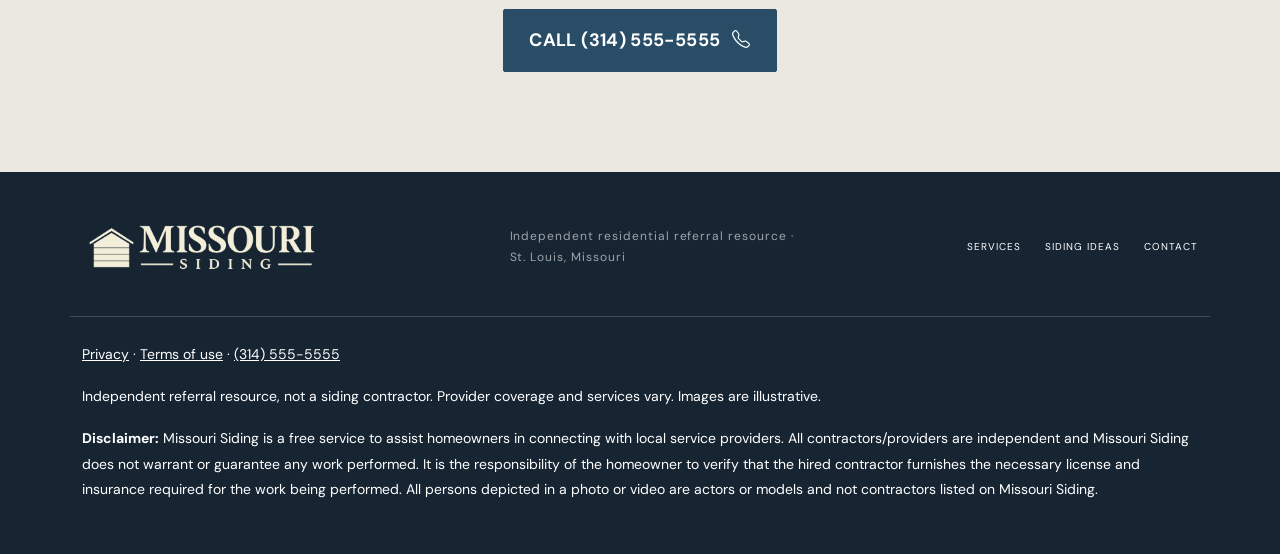
==== commit be113994: "Add files via upload" ====
--- a/index.html
+++ b/index.html
@@ -12,12 +12,12 @@
   <link href="https://cdn.jsdelivr.net/npm/bootstrap@5.3.3/dist/css/bootstrap.min.css" rel="stylesheet">
   <link href="https://cdn.jsdelivr.net/npm/bootstrap-icons@1.11.3/font/bootstrap-icons.min.css" rel="stylesheet">
   
-<link rel="stylesheet" href="css/style.css">
+<link rel="stylesheet" href="css/style.css?v=logo-size-2">
 </head>
 <body><a class="call-banner" href="tel:+13145555555"><span>CALL ABOUT YOUR HOME’S SIDING</span><strong>(314) 555-5555</strong></a>
   <header class="site-nav" id="navbar">
     <div class="container nav-inner">
-      <a class="brand logo-brand" href="index.html" aria-label="Missouri Siding home"><img src="assets/missouri-siding-logo.png" alt="Missouri Siding" width="1400" height="458"></a>
+      <a class="brand logo-brand" style="display:inline-flex;flex:0 0 auto;width:min(240px,43vw);max-width:100%;line-height:1" href="index.html" aria-label="Missouri Siding home"><img src="assets/missouri-siding-logo.png" alt="Missouri Siding" width="240" height="79" style="display:block;width:100%;max-width:240px;height:auto;max-height:84px;object-fit:contain"></a>
       <nav aria-label="Main navigation">
         <ul class="nav-links">
           <li><a href="#story">How it works</a></li><li><a href="#services">Siding options</a></li><li><a href="#work">Siding ideas</a></li><li><a href="#contact">Contact</a></li>
@@ -125,7 +125,7 @@
 
   <footer>
     <div class="container footer-inner">
-      <a class="brand logo-brand" href="index.html" aria-label="Missouri Siding home"><img src="assets/missouri-siding-logo.png" alt="Missouri Siding" width="1400" height="458"></a>
+      <a class="brand logo-brand" style="display:inline-flex;flex:0 0 auto;width:min(240px,43vw);max-width:100%;line-height:1" href="index.html" aria-label="Missouri Siding home"><img src="assets/missouri-siding-logo.png" alt="Missouri Siding" width="240" height="79" style="display:block;width:100%;max-width:240px;height:auto;max-height:84px;object-fit:contain"></a>
       <small>Independent residential referral resource · St. Louis, Missouri</small>
       <div class="footer-links"><a href="#services">Services</a><a href="#work">Siding ideas</a><a href="#contact">Contact</a></div>
     </div>
--- a/css/style.css
+++ b/css/style.css
@@ -107,3 +107,7 @@
 @media(max-width:991px){.logo-brand img{width:220px}.nav-inner{gap:16px}}
 @media(max-width:480px){.logo-brand img{width:180px}.nav-inner{gap:10px}.nav-cta{font-size:11px;letter-spacing:0;padding:10px 8px}.nav-cta i{display:none}.menu-toggle{padding:0;font-size:23px}.site-nav{padding:12px 0}.site-nav.scrolled{padding:10px 0}footer .logo-brand img{width:260px}}
 @media(max-width:359px){.logo-brand img{width:150px}.nav-inner{gap:7px}.nav-cta{font-size:10px;padding:9px 6px}}
+
+/* Explicit bounded logo sizing, including narrow navigation layouts. */
+.site-nav .logo-brand{width:min(240px,43vw)!important;max-width:240px!important}.site-nav .logo-brand img{width:100%!important;height:auto!important;max-height:84px!important}.site-nav .nav-inner{min-width:0}.site-nav nav{min-width:0}.site-nav .nav-links{gap:20px}.site-nav .nav-cta{flex-shrink:0}.site-nav .menu-toggle{flex-shrink:0}footer .logo-brand{width:260px!important;max-width:100%!important}footer .logo-brand img{width:100%!important;height:auto!important;max-height:90px!important}
+@media(max-width:480px){.site-nav .logo-brand{width:170px!important;max-width:43vw!important}.site-nav .logo-brand img{max-height:60px!important}.site-nav .nav-inner{gap:8px}.site-nav .nav-cta{padding:9px 6px;font-size:10px}footer .logo-brand{width:240px!important}}
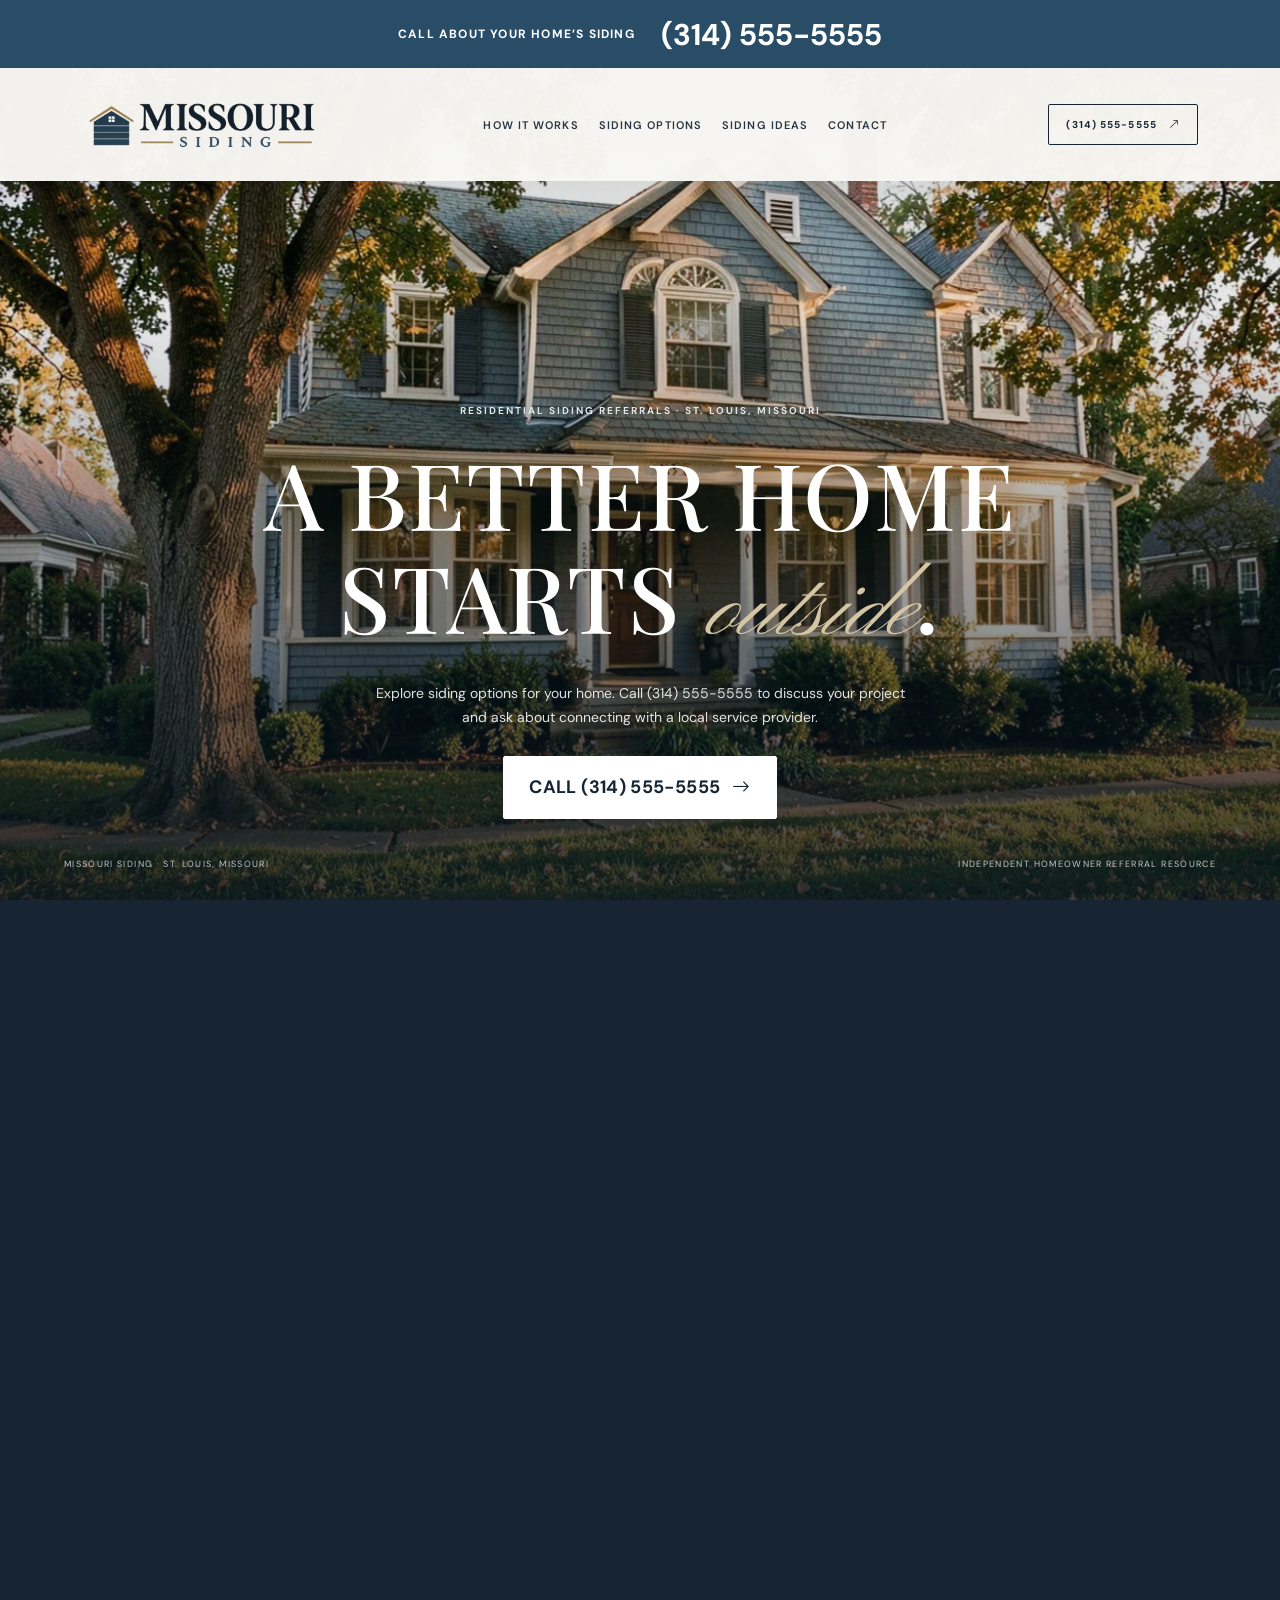
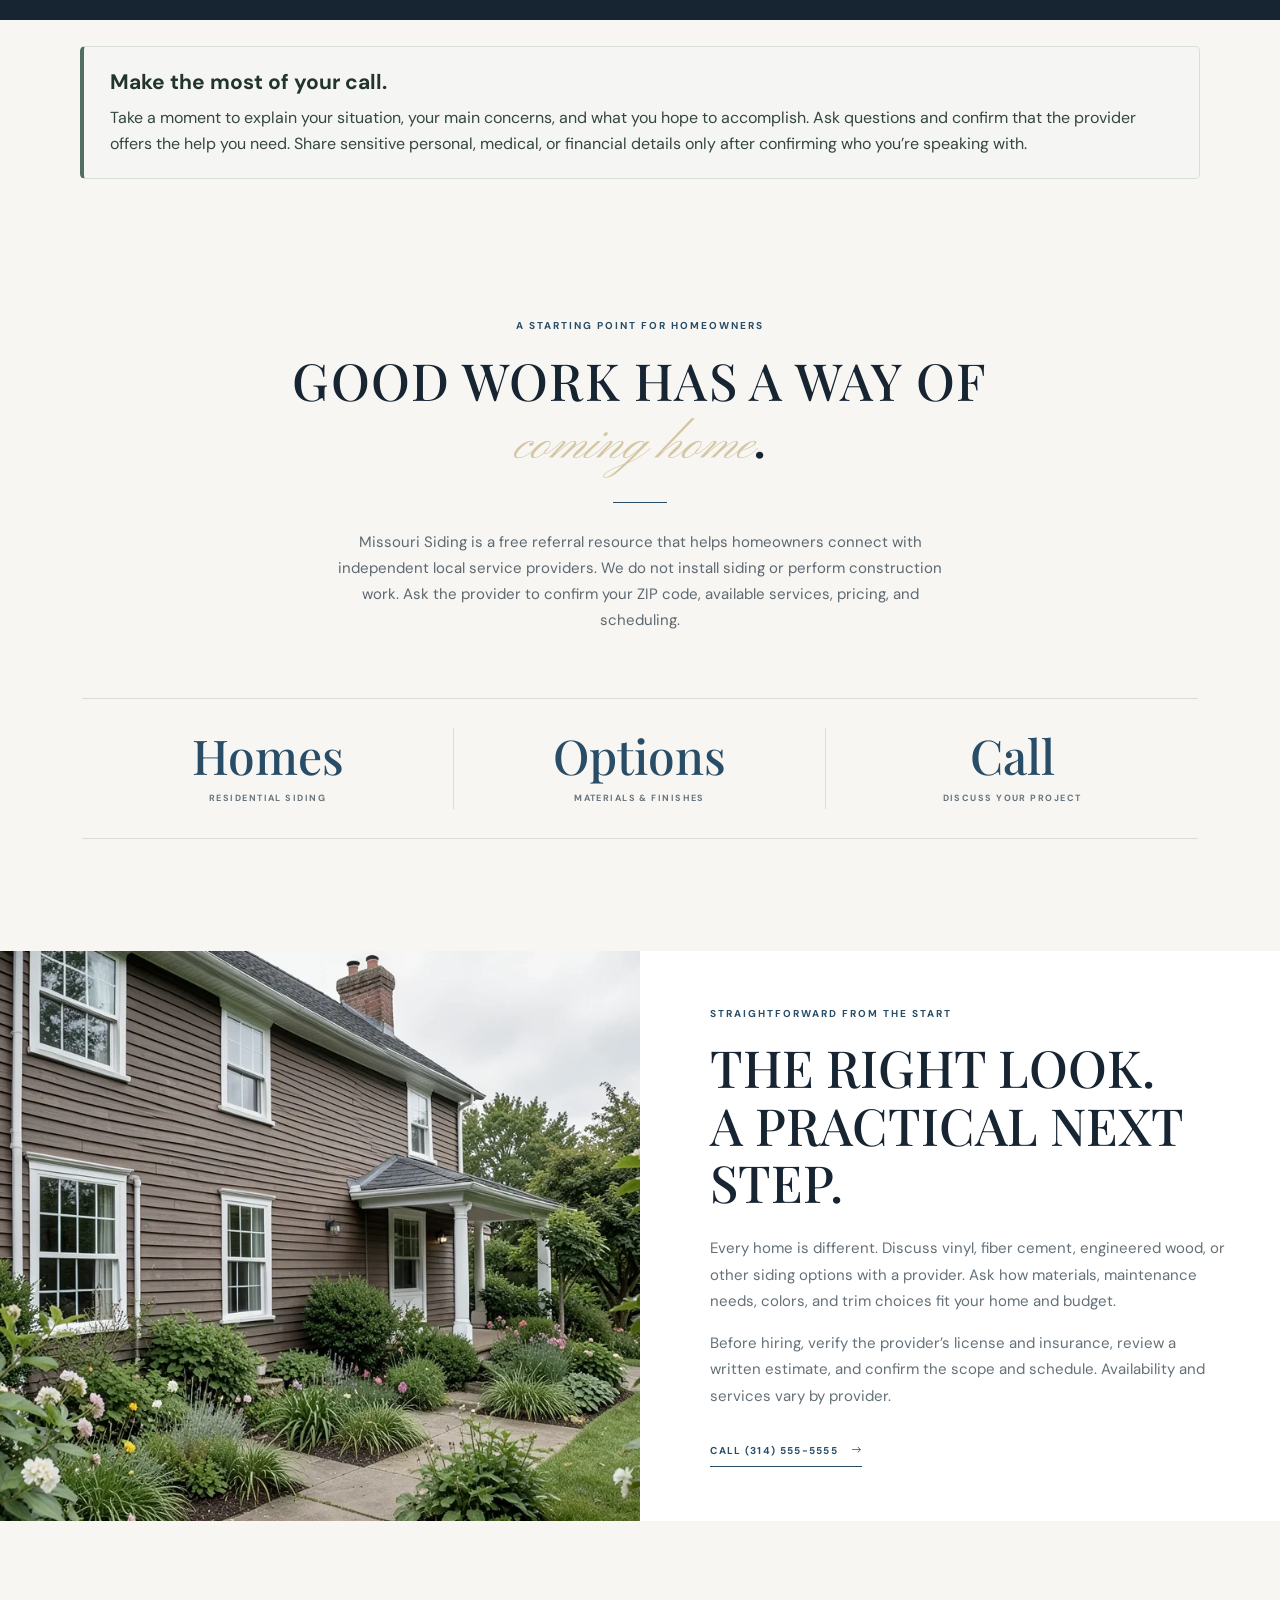
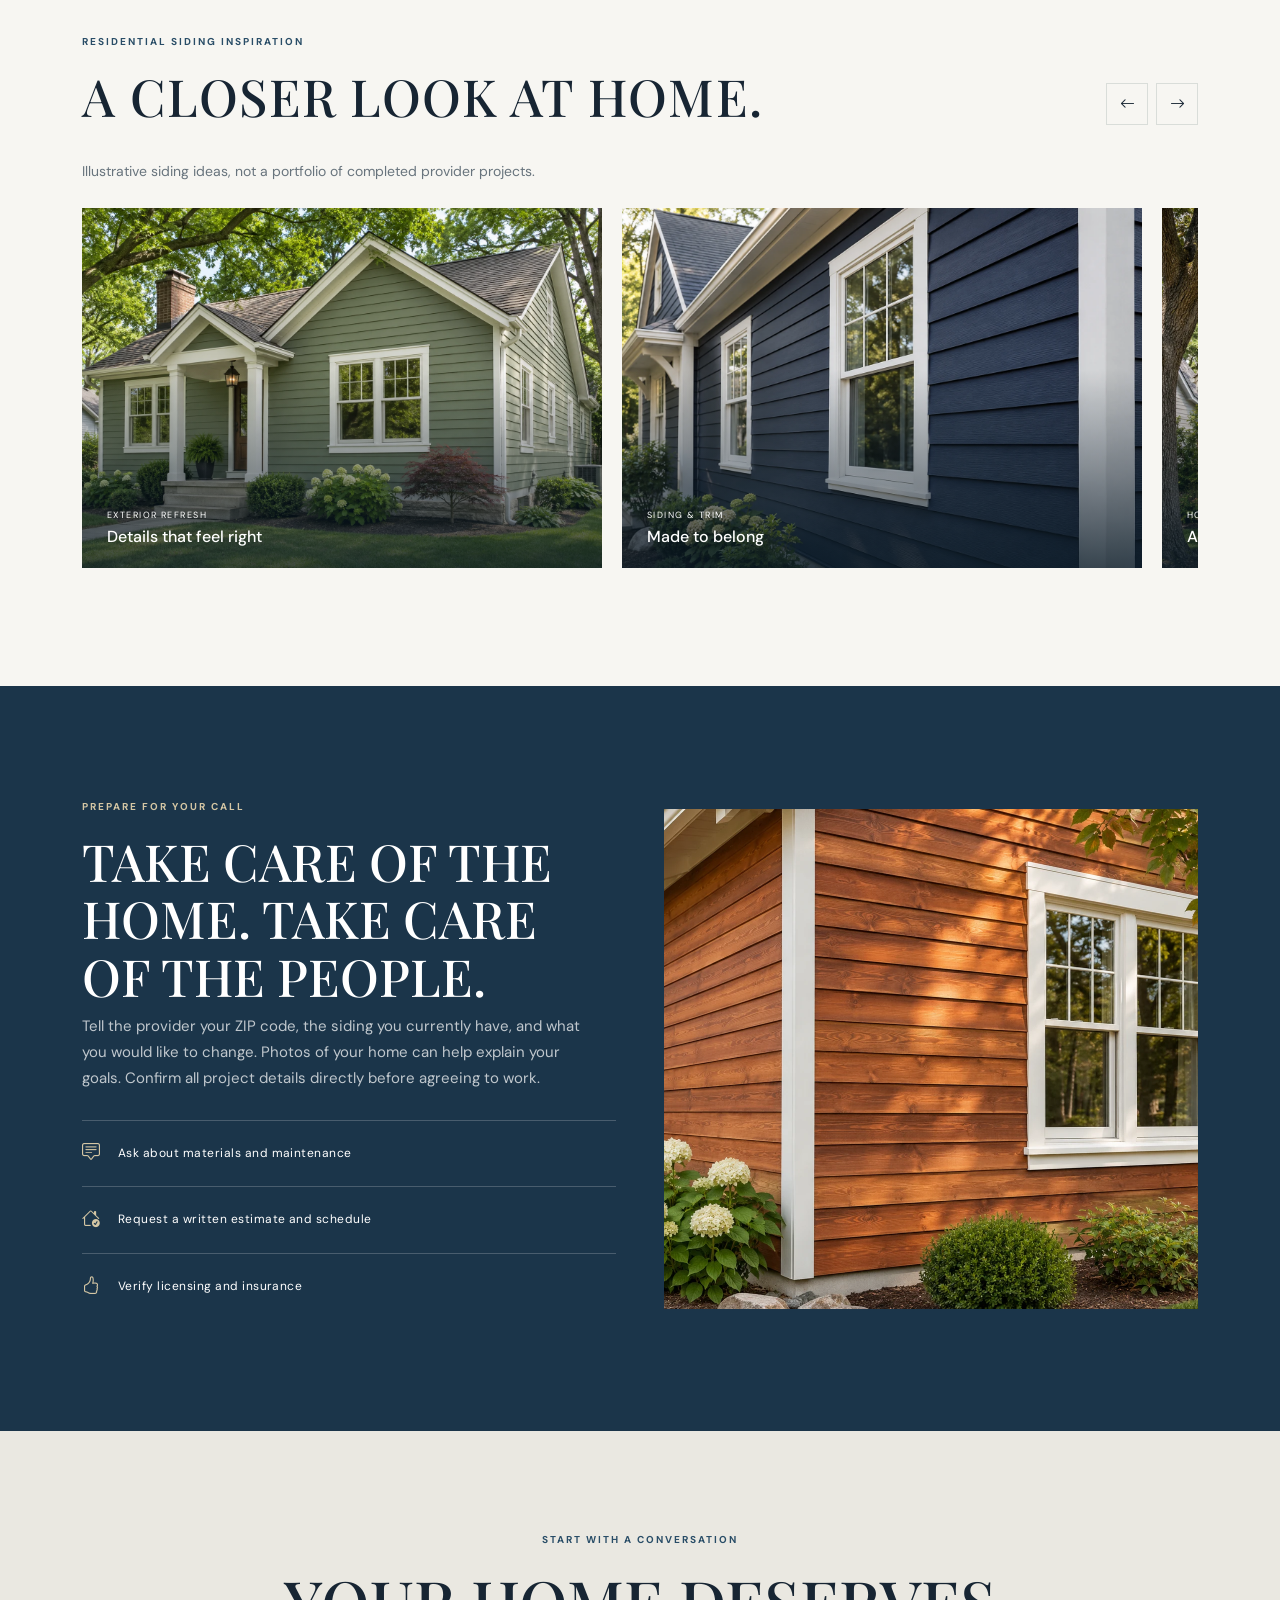
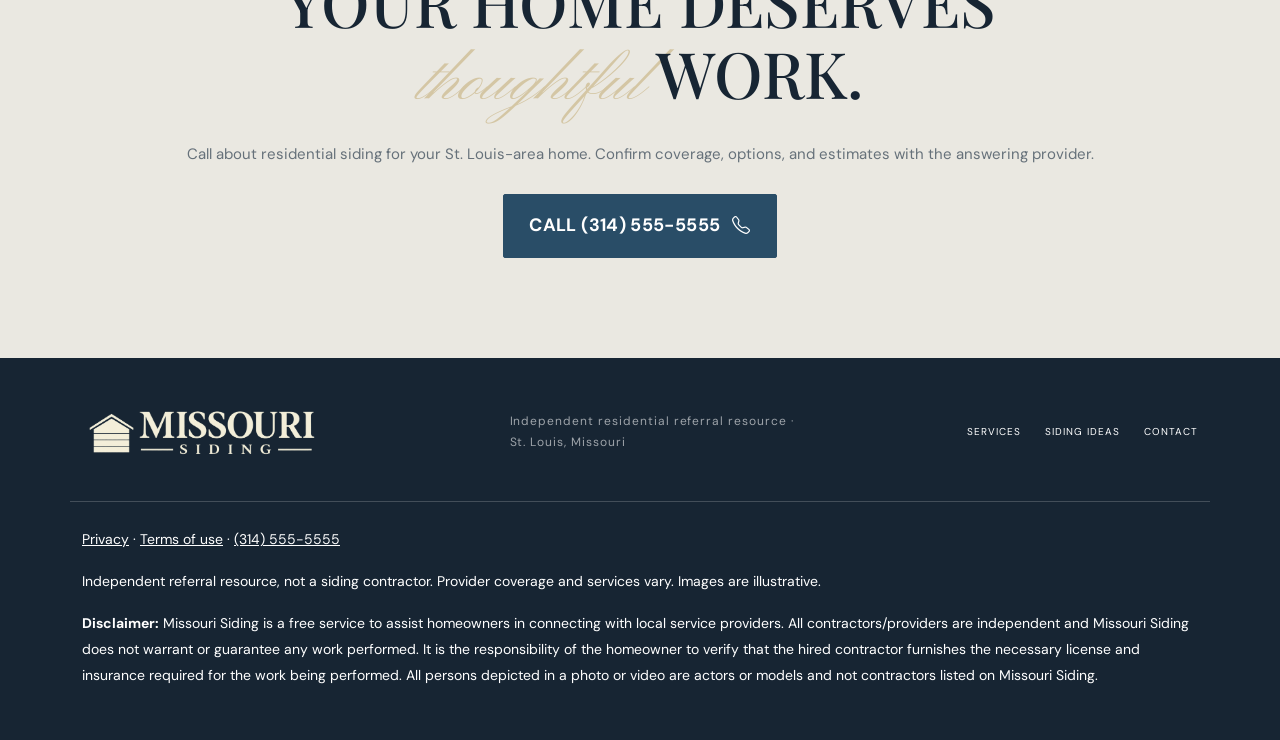
==== commit 6c232b0d: "Add files via upload" ====
--- a/index.html
+++ b/index.html
@@ -13,7 +13,8 @@
   <link href="https://cdn.jsdelivr.net/npm/bootstrap-icons@1.11.3/font/bootstrap-icons.min.css" rel="stylesheet">
   
 <link rel="stylesheet" href="css/style.css?v=logo-size-2">
-</head>
+<link rel="canonical" href="https://missourisiding.us/">
+<style id="call-preparation-styles">.call-preparation-note{display:block!important;position:relative!important;inset:auto!important;z-index:1;box-sizing:border-box;width:calc(100% - 40px);max-width:1120px;margin:26px auto!important;padding:22px 26px!important;background:#f5f6f3!important;color:#23342f!important;border:1px solid #d7dfd8;border-left:4px solid #526e60;border-radius:5px;text-align:left!important;font-style:normal;letter-spacing:normal!important}.call-preparation-note h2{font-family:inherit!important;font-size:21px!important;font-weight:700!important;line-height:1.3!important;letter-spacing:normal!important;text-transform:none!important;color:#23342f!important;margin:0 0 9px!important;padding:0!important}.call-preparation-note p{font-family:inherit!important;font-size:16px!important;font-weight:400!important;line-height:1.6!important;letter-spacing:normal!important;text-transform:none!important;color:#34463f!important;max-width:none!important;margin:0!important;padding:0!important}@media(max-width:600px){.call-preparation-note{width:calc(100% - 32px);padding:19px 20px!important;margin:20px auto!important}.call-preparation-note h2{font-size:20px!important}}</style></head>
 <body><a class="call-banner" href="tel:+13145555555"><span>CALL ABOUT YOUR HOME’S SIDING</span><strong>(314) 555-5555</strong></a>
   <header class="site-nav" id="navbar">
     <div class="container nav-inner">
@@ -45,7 +46,7 @@
         </div>
         <div class="hero-caption"><span>Missouri Siding · St. Louis, Missouri</span><span>Independent homeowner referral resource</span></div>
       </div>
-    </section>
+    </section><aside class="call-preparation-note" aria-labelledby="call-preparation-title"><h2 id="call-preparation-title">Make the most of your call.</h2><p>Take a moment to explain your situation, your main concerns, and what you hope to accomplish. Ask questions and confirm that the provider offers the help you need. Share sensitive personal, medical, or financial details only after confirming who you’re speaking with.</p></aside>
 
     <section class="section-pad" id="story">
       <div class="container">
